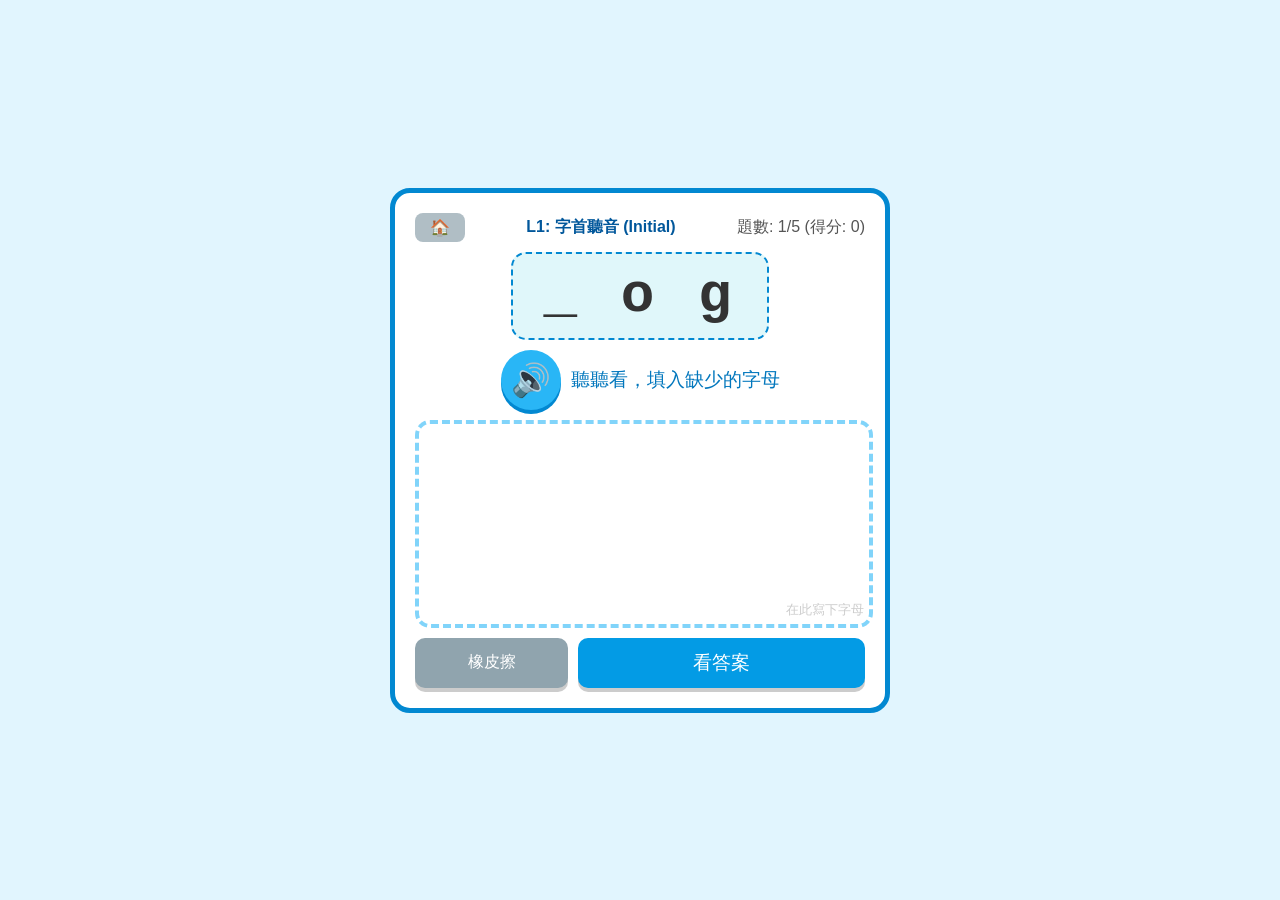
==== english.html @ 97543326 "Update english.html" ====
<!DOCTYPE html>
<html lang="zh-TW">
<head>
    <meta charset="UTF-8">
    <meta name="viewport" content="width=device-width, initial-scale=1.0, maximum-scale=1.0, user-scalable=no">
    <title>英文挑戰 - 填空練習</title>
    <style>
        body { font-family: 'Arial Rounded MT Bold', sans-serif; background-color: #e1f5fe; display: flex; justify-content: center; align-items: center; min-height: 100vh; margin: 0; touch-action: none; }
        .container { width: 90%; max-width: 500px; background: white; padding: 20px; border-radius: 20px; text-align: center; border: 5px solid #0288d1; box-sizing: border-box; }
        .top-bar { display: flex; justify-content: space-between; align-items: center; margin-bottom: 10px; }
        .back-btn { padding: 5px 15px; background: #b0bec5; color: white; text-decoration: none; border-radius: 8px; font-weight: bold; }
        
        /* 題目區塊 */
        #question-box { margin: 10px 0; display: flex; flex-direction: column; align-items: center; gap: 10px; }
        
        /* 填空題顯示樣式 */
        #puzzle-display { 
            font-size: 3.5em; 
            color: #333; 
            letter-spacing: 5px; 
            font-family: 'Courier New', monospace; /* 等寬字體讓底線比較清楚 */
            font-weight: bold;
            background: #e0f7fa;
            padding: 10px 30px;
            border-radius: 15px;
            border: 2px dashed #0288d1;
        }

        .missing-char { color: #f44336; text-decoration: underline; }

        #hint-text { color: #0277bd; font-size: 1.2em; }
        
        /* 畫布 */
        #canvas-wrapper { position: relative; width: 100%; height: 200px; border: 4px dashed #81d4fa; border-radius: 15px; margin-bottom: 10px; background: #fff; cursor: crosshair; }
        canvas { width: 100%; height: 100%; touch-action: none; border-radius: 10px; }
        
        /* 答案區 */
        #answer-reveal { display: none; margin: 10px 0; padding: 15px; background: #fff9c4; border-radius: 10px; border: 2px solid #fbc02d; }
        .correct-ans { font-size: 2.5em; color: #2e7d32; font-weight: bold; margin-top: 5px; display: block; }

        /* 按鈕 */
        .btn-group { display: flex; gap: 10px; justify-content: center; margin-top: 10px; }
        .btn { padding: 12px 10px; font-size: 1.2em; border: none; border-radius: 10px; color: white; cursor: pointer; flex: 1; box-shadow: 0 4px 0 rgba(0,0,0,0.2); }
        .btn:active { transform: translateY(3px); box-shadow: none; }
        
        .btn-audio { background: #29b6f6; border-radius: 50%; width: 60px; height: 60px; flex: none; display: flex; align-items: center; justify-content: center; font-size: 2em; box-shadow: 0 4px 0 #0288d1; cursor: pointer; }
        .btn-audio:active { transform: scale(0.95); box-shadow: 0 2px 0 #0288d1; }

        .btn-show { background: #039be5; }
        .btn-yes { background: #4caf50; display: none; }
        .btn-no { background: #f44336; display: none; }
        .btn-clear { background: #90a4ae; flex: 0.5; font-size: 1em; }
    </style>
</head>
<body>
    <div class="container">
        <div class="top-bar">
            <a href="index.html" class="back-btn">🏠</a>
            <div id="level-title" style="color:#01579b; font-weight:bold;">Level 1</div>
            <div id="score-board" style="color:#555;">0/5</div>
        </div>

        <div id="question-box">
            <div id="puzzle-display">_at</div>
            <div style="display:flex; align-items:center; gap:10px;">
                <div class="btn-audio" onclick="playAudio()">🔊</div>
                <span id="hint-text">聽聽看，填入缺少的字母</span>
            </div>
        </div>

        <div id="canvas-wrapper">
            <canvas id="writeCanvas"></canvas>
            <div style="position: absolute; bottom: 5px; right: 5px; color: #ccc; font-size: 0.8em;">在此寫下字母</div>
        </div>

        <div id="answer-reveal">
            完整單字是：
            <span class="correct-ans" id="correct-text"></span>
            <div>你寫對了嗎？</div>
        </div>

        <div class="btn-group">
            <button class="btn btn-clear" onclick="clearCanvas()">橡皮擦</button>
            <button id="btn-show" class="btn btn-show" onclick="showAnswer()">看答案</button>
            <button id="btn-yes" class="btn btn-yes" onclick="judge(true)">⭕ 答對</button>
            <button id="btn-no" class="btn btn-no" onclick="judge(false)">❌ 答錯</button>
        </div>
    </div>

    <script>
        // 適合 5 歲的單字庫 (CVC words 為主)
        const DATA = {
            1: ['cat', 'dog', 'pig', 'bus', 'map', 'sun', 'box', 'hat', 'net', 'six'], // L1: 簡單名詞
            2: ['red', 'big', 'hot', 'run', 'sad', 'wet', 'fox', 'pen', 'mom', 'dad'], // L2: 形容詞/動詞/人物
            3: ['cake', 'bike', 'kite', 'rose', 'cute', 'duck', 'fish', 'ship', 'king', 'book'] // L3: Magic E & 混合音
        };
        const TITLES = { 
            1: "L1: 字首聽音 (Initial)", 
            2: "L2: 母音聽辨 (Vowel)", 
            3: "L3: 進階挑戰 (Challenge)" 
        };

        let currentLevel = 1, score = 0, round = 0, currentWord = "";
        let missingIndex = 0; // 紀錄挖空的是第幾個字
        
        const canvas = document.getElementById('writeCanvas');
        const ctx = canvas.getContext('2d');
        let isDrawing = false;

        function init() {
            resizeCanvas();
            window.addEventListener('resize', resizeCanvas);
            setupCanvas();
            startLevel();
        }

        function resizeCanvas() {
            canvas.width = canvas.parentElement.clientWidth;
            canvas.height = canvas.parentElement.clientHeight;
            ctx.lineWidth = 5; ctx.lineCap = 'round'; ctx.lineJoin = 'round'; ctx.strokeStyle = '#333';
        }

        function startLevel() {
            score = 0; round = 0;
            document.getElementById('level-title').innerText = TITLES[currentLevel];
            nextQuestion();
        }

        function generatePuzzle(word) {
            // 根據 Level 決定挖空邏輯
            let displayChars = word.split('');
            
            if (currentLevel === 1) {
                // Level 1: 挖掉第一個字 (字首) _at
                missingIndex = 0;
            } else if (currentLevel === 2) {
                // Level 2: 挖掉中間的母音 (通常是第2個字) c_t
                missingIndex = 1; 
            } else {
                // Level 3: 隨機挖一個，或者是字尾
                missingIndex = Math.floor(Math.random() * word.length);
            }
            
            displayChars[missingIndex] = '_';
            return displayChars.join(' '); // 加空格讓字母分開一點: c _ t
        }

        function nextQuestion() {
            if (round >= 5) {
                if (score >= 4) {
                    if (currentLevel < 3) {
                        alert(`🎉 答對 ${score} 題！太棒了！晉級下一關！`); currentLevel++; startLevel();
                    } else {
                        alert("🏆 恭喜！你完成了所有填空挑戰！"); location.href = 'index.html';
                    }
                } else {
                    alert("加油！再試一次！"); startLevel();
                }
                return;
            }
            round++;
            document.getElementById('score-board').innerText = `題數: ${round}/5 (得分: ${score})`;
            
            // 隨機選字
            const wordList = DATA[currentLevel];
            currentWord = wordList[Math.floor(Math.random() * wordList.length)];
            
            // 產生挖空題目
            const puzzleText = generatePuzzle(currentWord);
            document.getElementById('puzzle-display').innerText = puzzleText;

            // 重置介面
            clearCanvas();
            document.getElementById('answer-reveal').style.display = 'none';
            document.getElementById('btn-show').style.display = 'block';
            document.getElementById('btn-yes').style.display = 'none';
            document.getElementById('btn-no').style.display = 'none';
            document.querySelector('.btn-clear').style.display = 'block';
            
            // 自動播放
            setTimeout(playAudio, 500);
        }

        function playAudio() {
            const u = new SpeechSynthesisUtterance(currentWord);
            u.lang = 'en-US';
            u.rate = 0.8; 
            window.speechSynthesis.speak(u);
        }

        function showAnswer() {
            // 顯示正確答案，並把缺少的字標紅
            let html = "";
            const chars = currentWord.split('');
            chars.forEach((char, index) => {
                if (index === missingIndex) {
                    html += `<span style="color:#f44336; text-decoration:underline;">${char}</span>`;
                } else {
                    html += char;
                }
            });

            document.getElementById('correct-text').innerHTML = html;
            document.getElementById('answer-reveal').style.display = 'block';
            playAudio();
            
            document.getElementById('btn-show').style.display = 'none';
            document.querySelector('.btn-clear').style.display = 'none';
            document.getElementById('btn-yes').style.display = 'block';
            document.getElementById('btn-no').style.display = 'block';
        }

        function judge(isCorrect) {
            if(isCorrect) score++;
            nextQuestion();
        }

        function setupCanvas() {
            const start = (e) => { e.preventDefault(); isDrawing = true; ctx.beginPath(); const {x,y} = pos(e); ctx.moveTo(x,y); };
            const move = (e) => { if(!isDrawing) return; e.preventDefault(); const {x,y} = pos(e); ctx.lineTo(x,y); ctx.stroke(); };
            const end = () => isDrawing = false;
            canvas.addEventListener('mousedown', start); canvas.addEventListener('mousemove', move);
            canvas.addEventListener('mouseup', end); canvas.addEventListener('touchstart', start, {passive:false});
            canvas.addEventListener('touchmove', move, {passive:false}); canvas.addEventListener('touchend', end);
        }
        function pos(e) {
            const r = canvas.getBoundingClientRect();
            const cx = e.touches ? e.touches[0].clientX : e.clientX;
            const cy = e.touches ? e.touches[0].clientY : e.clientY;
            return { x: cx - r.left, y: cy - r.top };
        }
        function clearCanvas() { ctx.clearRect(0, 0, canvas.width, canvas.height); }

        init();
    </script>
</body>
</html>
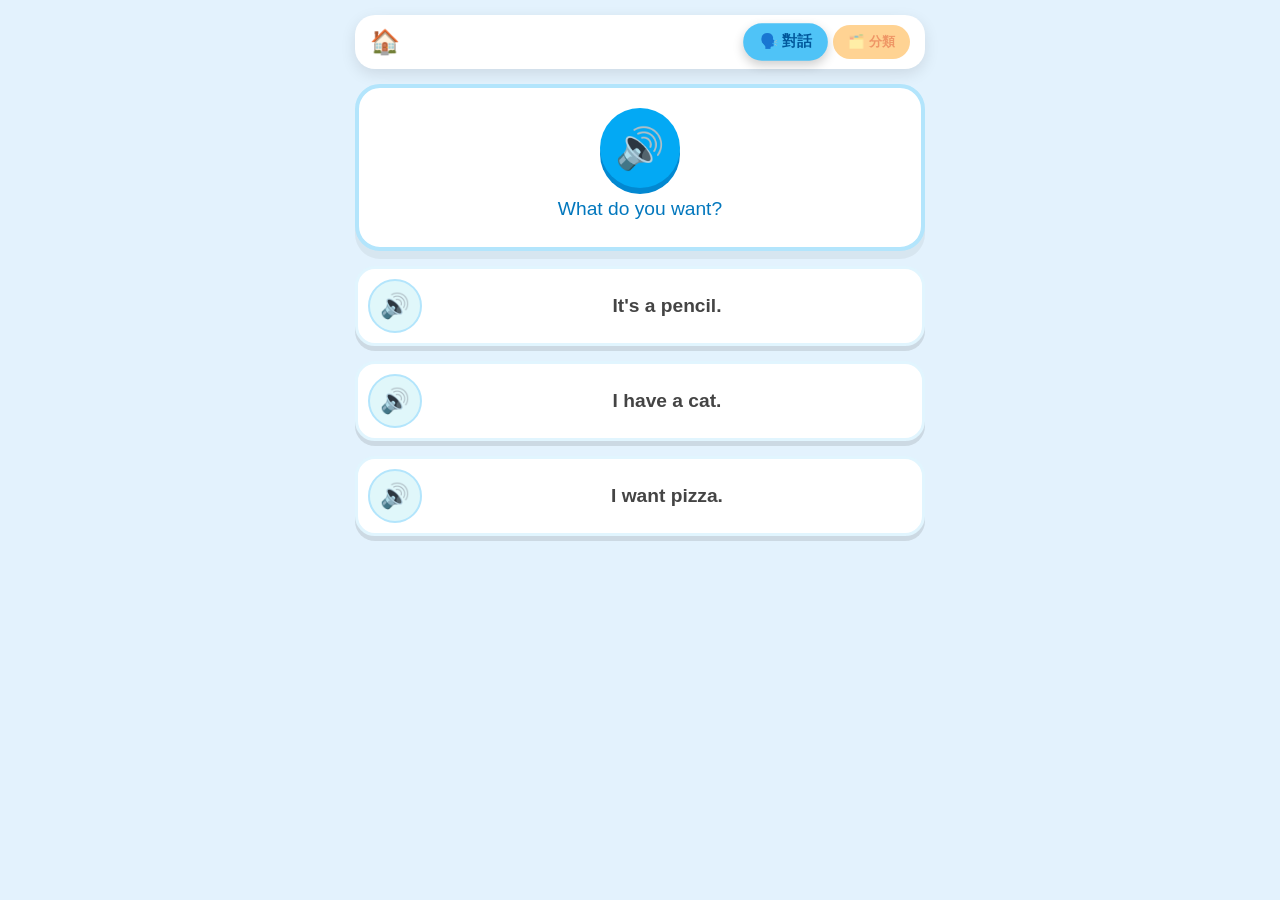
==== commit 3f4ee1ae: "Update english.html" ====
--- a/english.html
+++ b/english.html
@@ -3,233 +3,188 @@
 <head>
     <meta charset="UTF-8">
     <meta name="viewport" content="width=device-width, initial-scale=1.0, maximum-scale=1.0, user-scalable=no">
-    <title>英文挑戰 - 填空練習</title>
+    <title>英文聽力互動</title>
+    <script src="data.js"></script>
     <style>
-        body { font-family: 'Arial Rounded MT Bold', sans-serif; background-color: #e1f5fe; display: flex; justify-content: center; align-items: center; min-height: 100vh; margin: 0; touch-action: none; }
-        .container { width: 90%; max-width: 500px; background: white; padding: 20px; border-radius: 20px; text-align: center; border: 5px solid #0288d1; box-sizing: border-box; }
-        .top-bar { display: flex; justify-content: space-between; align-items: center; margin-bottom: 10px; }
-        .back-btn { padding: 5px 15px; background: #b0bec5; color: white; text-decoration: none; border-radius: 8px; font-weight: bold; }
-        
-        /* 題目區塊 */
-        #question-box { margin: 10px 0; display: flex; flex-direction: column; align-items: center; gap: 10px; }
-        
-        /* 填空題顯示樣式 */
-        #puzzle-display { 
-            font-size: 3.5em; 
-            color: #333; 
-            letter-spacing: 5px; 
-            font-family: 'Courier New', monospace; /* 等寬字體讓底線比較清楚 */
-            font-weight: bold;
-            background: #e0f7fa;
-            padding: 10px 30px;
-            border-radius: 15px;
-            border: 2px dashed #0288d1;
-        }
-
-        .missing-char { color: #f44336; text-decoration: underline; }
-
-        #hint-text { color: #0277bd; font-size: 1.2em; }
-        
-        /* 畫布 */
-        #canvas-wrapper { position: relative; width: 100%; height: 200px; border: 4px dashed #81d4fa; border-radius: 15px; margin-bottom: 10px; background: #fff; cursor: crosshair; }
-        canvas { width: 100%; height: 100%; touch-action: none; border-radius: 10px; }
-        
-        /* 答案區 */
-        #answer-reveal { display: none; margin: 10px 0; padding: 15px; background: #fff9c4; border-radius: 10px; border: 2px solid #fbc02d; }
-        .correct-ans { font-size: 2.5em; color: #2e7d32; font-weight: bold; margin-top: 5px; display: block; }
-
-        /* 按鈕 */
-        .btn-group { display: flex; gap: 10px; justify-content: center; margin-top: 10px; }
-        .btn { padding: 12px 10px; font-size: 1.2em; border: none; border-radius: 10px; color: white; cursor: pointer; flex: 1; box-shadow: 0 4px 0 rgba(0,0,0,0.2); }
-        .btn:active { transform: translateY(3px); box-shadow: none; }
-        
-        .btn-audio { background: #29b6f6; border-radius: 50%; width: 60px; height: 60px; flex: none; display: flex; align-items: center; justify-content: center; font-size: 2em; box-shadow: 0 4px 0 #0288d1; cursor: pointer; }
-        .btn-audio:active { transform: scale(0.95); box-shadow: 0 2px 0 #0288d1; }
-
-        .btn-show { background: #039be5; }
-        .btn-yes { background: #4caf50; display: none; }
-        .btn-no { background: #f44336; display: none; }
-        .btn-clear { background: #90a4ae; flex: 0.5; font-size: 1em; }
+        /* --- 樣式表 (保持不變) --- */
+        body { font-family: 'Arial Rounded MT Bold', sans-serif; background-color: #e3f2fd; margin: 0; display: flex; flex-direction: column; align-items: center; min-height: 100vh; touch-action: manipulation; }
+        .container { width: 95%; max-width: 600px; padding: 15px; box-sizing: border-box; display: flex; flex-direction: column; gap: 15px; }
+        .top-bar { display: flex; justify-content: space-between; align-items: center; width: 100%; background: white; padding: 10px 15px; border-radius: 20px; box-shadow: 0 5px 15px rgba(0,0,0,0.1); box-sizing: border-box; }
+        .back-btn { text-decoration: none; font-size: 1.5rem; }
+        .mode-switch { display: flex; gap: 10px; }
+        .mode-btn { padding: 8px 15px; border: none; border-radius: 20px; font-weight: bold; cursor: pointer; opacity: 0.6; transition: 0.3s; }
+        .mode-btn.active { opacity: 1; transform: scale(1.1); box-shadow: 0 4px 10px rgba(0,0,0,0.2); }
+        .mode-qa { background: #4fc3f7; color: #01579b; }
+        .mode-sort { background: #ffb74d; color: #e65100; }
+        #question-area { background: #fff; border-radius: 25px; padding: 20px; text-align: center; box-shadow: 0 8px 0 rgba(0,0,0,0.05); border: 4px solid #b3e5fc; display: flex; flex-direction: column; align-items: center; gap: 10px; }
+        .main-speaker { width: 80px; height: 80px; background: #03a9f4; border-radius: 50%; display: flex; align-items: center; justify-content: center; font-size: 2.5rem; color: white; cursor: pointer; box-shadow: 0 6px 0 #0288d1; transition: transform 0.1s; }
+        .main-speaker:active { transform: scale(0.95); box-shadow: 0 2px 0 #0288d1; }
+        .question-text { font-size: 1.2rem; color: #0277bd; min-height: 1.5em; }
+        #options-grid { display: grid; grid-template-columns: 1fr; gap: 15px; width: 100%; }
+        #options-grid.grid-mode { grid-template-columns: 1fr 1fr; }
+        .card { background: white; border-radius: 20px; padding: 10px; display: flex; align-items: center; justify-content: space-between; box-shadow: 0 5px 0 rgba(0,0,0,0.1); border: 3px solid #e1f5fe; transition: transform 0.1s; cursor: pointer; position: relative; }
+        .card:active { transform: translateY(3px); box-shadow: 0 2px 0 rgba(0,0,0,0.1); }
+        .card-speaker { width: 50px; height: 50px; background: #e0f7fa; border-radius: 50%; display: flex; align-items: center; justify-content: center; font-size: 1.5rem; color: #0288d1; flex-shrink: 0; border: 2px solid #b3e5fc; z-index: 2; }
+        .card-content { flex-grow: 1; text-align: center; font-size: 1.2rem; font-weight: bold; color: #444; padding: 0 10px; user-select: none; }
+        .correct { background-color: #c8e6c9 !important; border-color: #4caf50 !important; }
+        .wrong { background-color: #ffcdd2 !important; border-color: #ef5350 !important; animation: shake 0.4s; }
+        @keyframes shake { 0%{transform:translateX(0)} 25%{transform:translateX(-5px)} 50%{transform:translateX(5px)} 75%{transform:translateX(-5px)} 100%{transform:translateX(0)} }
+        #feedback-msg { position: fixed; bottom: 20px; left: 50%; transform: translateX(-50%); background: rgba(0,0,0,0.8); color: white; padding: 10px 20px; border-radius: 30px; font-size: 1.2rem; display: none; z-index: 100; }
     </style>
 </head>
 <body>
+
     <div class="container">
         <div class="top-bar">
             <a href="index.html" class="back-btn">🏠</a>
-            <div id="level-title" style="color:#01579b; font-weight:bold;">Level 1</div>
-            <div id="score-board" style="color:#555;">0/5</div>
-        </div>
-
-        <div id="question-box">
-            <div id="puzzle-display">_at</div>
-            <div style="display:flex; align-items:center; gap:10px;">
-                <div class="btn-audio" onclick="playAudio()">🔊</div>
-                <span id="hint-text">聽聽看，填入缺少的字母</span>
+            <div class="mode-switch">
+                <button class="mode-btn mode-qa active" onclick="switchMode('QA')">🗣️ 對話</button>
+                <button class="mode-btn mode-sort" onclick="switchMode('SORT')">🗂️ 分類</button>
             </div>
         </div>
 
-        <div id="canvas-wrapper">
-            <canvas id="writeCanvas"></canvas>
-            <div style="position: absolute; bottom: 5px; right: 5px; color: #ccc; font-size: 0.8em;">在此寫下字母</div>
+        <div id="question-area">
+            <div class="main-speaker" onclick="playQuestion()">🔊</div>
+            <div class="question-text" id="q-text">點擊喇叭聽題目</div>
         </div>
 
-        <div id="answer-reveal">
-            完整單字是：
-            <span class="correct-ans" id="correct-text"></span>
-            <div>你寫對了嗎？</div>
-        </div>
-
-        <div class="btn-group">
-            <button class="btn btn-clear" onclick="clearCanvas()">橡皮擦</button>
-            <button id="btn-show" class="btn btn-show" onclick="showAnswer()">看答案</button>
-            <button id="btn-yes" class="btn btn-yes" onclick="judge(true)">⭕ 答對</button>
-            <button id="btn-no" class="btn btn-no" onclick="judge(false)">❌ 答錯</button>
-        </div>
+        <div id="options-grid"></div>
     </div>
+    <div id="feedback-msg">太棒了！</div>
 
     <script>
-        // 適合 5 歲的單字庫 (CVC words 為主)
-        const DATA = {
-            1: ['cat', 'dog', 'pig', 'bus', 'map', 'sun', 'box', 'hat', 'net', 'six'], // L1: 簡單名詞
-            2: ['red', 'big', 'hot', 'run', 'sad', 'wet', 'fox', 'pen', 'mom', 'dad'], // L2: 形容詞/動詞/人物
-            3: ['cake', 'bike', 'kite', 'rose', 'cute', 'duck', 'fish', 'ship', 'king', 'book'] // L3: Magic E & 混合音
-        };
-        const TITLES = { 
-            1: "L1: 字首聽音 (Initial)", 
-            2: "L2: 母音聽辨 (Vowel)", 
-            3: "L3: 進階挑戰 (Challenge)" 
-        };
+        // 從 GAME_DATA (data.js) 讀取資料
+        const QA_DATA = GAME_DATA.ENGLISH.QA_LIST;
+        const SORT_DATA = GAME_DATA.ENGLISH.SORT_LIST;
 
-        let currentLevel = 1, score = 0, round = 0, currentWord = "";
-        let missingIndex = 0; // 紀錄挖空的是第幾個字
-        
-        const canvas = document.getElementById('writeCanvas');
-        const ctx = canvas.getContext('2d');
-        let isDrawing = false;
+        let currentMode = 'QA';
+        let currentItem = null;
 
         function init() {
-            resizeCanvas();
-            window.addEventListener('resize', resizeCanvas);
-            setupCanvas();
-            startLevel();
+            // 檢查是否成功讀取 data.js
+            if(typeof GAME_DATA === 'undefined') {
+                alert("錯誤：找不到 data.js，請確認檔案是否在同一資料夾。");
+                return;
+            }
+            switchMode('QA');
         }
 
-        function resizeCanvas() {
-            canvas.width = canvas.parentElement.clientWidth;
-            canvas.height = canvas.parentElement.clientHeight;
-            ctx.lineWidth = 5; ctx.lineCap = 'round'; ctx.lineJoin = 'round'; ctx.strokeStyle = '#333';
+        function switchMode(mode) {
+            currentMode = mode;
+            document.querySelectorAll('.mode-btn').forEach(b => b.classList.remove('active'));
+            if(mode === 'QA') {
+                document.querySelector('.mode-qa').classList.add('active');
+                document.getElementById('options-grid').classList.remove('grid-mode');
+            } else {
+                document.querySelector('.mode-sort').classList.add('active');
+                document.getElementById('options-grid').classList.add('grid-mode');
+            }
+            loadLevel();
         }
 
-        function startLevel() {
-            score = 0; round = 0;
-            document.getElementById('level-title').innerText = TITLES[currentLevel];
-            nextQuestion();
+        function loadLevel() {
+            const grid = document.getElementById('options-grid');
+            grid.innerHTML = ''; 
+            
+            if (currentMode === 'QA') {
+                currentItem = QA_DATA[Math.floor(Math.random() * QA_DATA.length)];
+                document.getElementById('q-text').innerText = currentItem.q;
+                
+                let options = [currentItem.a, ...currentItem.wrong];
+                options.sort(() => Math.random() - 0.5);
+
+                options.forEach(opt => {
+                    createCard(opt, (card) => {
+                        if (opt === currentItem.a) {
+                            card.classList.add('correct');
+                            showFeedback("Correct! 答對了！");
+                            playAudio("Correct! " + opt);
+                            setTimeout(loadLevel, 2000);
+                        } else {
+                            card.classList.add('wrong');
+                            playAudio("Try again");
+                            setTimeout(() => card.classList.remove('wrong'), 500);
+                        }
+                    });
+                });
+                setTimeout(() => playAudio(currentItem.q), 500);
+
+            } else {
+                currentItem = SORT_DATA[Math.floor(Math.random() * SORT_DATA.length)];
+                document.getElementById('q-text').innerText = "找出屬於 " + currentItem.theme;
+                
+                let allWords = [...currentItem.targets, ...currentItem.decoys];
+                allWords.sort(() => Math.random() - 0.5);
+                currentItem.remaining = currentItem.targets.length;
+
+                setTimeout(() => playAudio("Find words for " + currentItem.theme.split(':')[0]), 500);
+
+                allWords.forEach(word => {
+                    createCard(word, (card) => {
+                        if(card.classList.contains('correct')) return;
+
+                        if (currentItem.targets.includes(word)) {
+                            card.classList.add('correct');
+                            playAudio(word);
+                            currentItem.remaining--;
+                            if(currentItem.remaining === 0) {
+                                showFeedback("Good Job! 全找到了！");
+                                setTimeout(loadLevel, 2000);
+                            }
+                        } else {
+                            card.classList.add('wrong');
+                            playAudio("Oh no");
+                            setTimeout(() => card.classList.remove('wrong'), 500);
+                        }
+                    });
+                });
+            }
         }
 
-        function generatePuzzle(word) {
-            // 根據 Level 決定挖空邏輯
-            let displayChars = word.split('');
+        function createCard(text, onClick) {
+            const grid = document.getElementById('options-grid');
+            const card = document.createElement('div');
+            card.className = 'card';
             
-            if (currentLevel === 1) {
-                // Level 1: 挖掉第一個字 (字首) _at
-                missingIndex = 0;
-            } else if (currentLevel === 2) {
-                // Level 2: 挖掉中間的母音 (通常是第2個字) c_t
-                missingIndex = 1; 
-            } else {
-                // Level 3: 隨機挖一個，或者是字尾
-                missingIndex = Math.floor(Math.random() * word.length);
-            }
-            
-            displayChars[missingIndex] = '_';
-            return displayChars.join(' '); // 加空格讓字母分開一點: c _ t
+            const speaker = document.createElement('div');
+            speaker.className = 'card-speaker';
+            speaker.innerText = '🔊';
+            speaker.onclick = (e) => {
+                e.stopPropagation();
+                playAudio(text);
+                speaker.style.transform = "scale(1.2)";
+                setTimeout(() => speaker.style.transform = "scale(1)", 200);
+            };
+
+            const content = document.createElement('div');
+            content.className = 'card-content';
+            content.innerText = text;
+
+            card.appendChild(speaker);
+            card.appendChild(content);
+            card.onclick = () => onClick(card);
+            grid.appendChild(card);
         }
 
-        function nextQuestion() {
-            if (round >= 5) {
-                if (score >= 4) {
-                    if (currentLevel < 3) {
-                        alert(`🎉 答對 ${score} 題！太棒了！晉級下一關！`); currentLevel++; startLevel();
-                    } else {
-                        alert("🏆 恭喜！你完成了所有填空挑戰！"); location.href = 'index.html';
-                    }
-                } else {
-                    alert("加油！再試一次！"); startLevel();
-                }
-                return;
-            }
-            round++;
-            document.getElementById('score-board').innerText = `題數: ${round}/5 (得分: ${score})`;
-            
-            // 隨機選字
-            const wordList = DATA[currentLevel];
-            currentWord = wordList[Math.floor(Math.random() * wordList.length)];
-            
-            // 產生挖空題目
-            const puzzleText = generatePuzzle(currentWord);
-            document.getElementById('puzzle-display').innerText = puzzleText;
-
-            // 重置介面
-            clearCanvas();
-            document.getElementById('answer-reveal').style.display = 'none';
-            document.getElementById('btn-show').style.display = 'block';
-            document.getElementById('btn-yes').style.display = 'none';
-            document.getElementById('btn-no').style.display = 'none';
-            document.querySelector('.btn-clear').style.display = 'block';
-            
-            // 自動播放
-            setTimeout(playAudio, 500);
+        function playQuestion() {
+            if(currentMode === 'QA') playAudio(currentItem.q);
+            else playAudio("Find words for " + currentItem.theme.split(':')[0]);
         }
 
-        function playAudio() {
-            const u = new SpeechSynthesisUtterance(currentWord);
+        function playAudio(text) {
+            window.speechSynthesis.cancel();
+            const u = new SpeechSynthesisUtterance(text);
             u.lang = 'en-US';
-            u.rate = 0.8; 
+            u.rate = 0.9;
             window.speechSynthesis.speak(u);
         }
 
-        function showAnswer() {
-            // 顯示正確答案，並把缺少的字標紅
-            let html = "";
-            const chars = currentWord.split('');
-            chars.forEach((char, index) => {
-                if (index === missingIndex) {
-                    html += `<span style="color:#f44336; text-decoration:underline;">${char}</span>`;
-                } else {
-                    html += char;
-                }
-            });
-
-            document.getElementById('correct-text').innerHTML = html;
-            document.getElementById('answer-reveal').style.display = 'block';
-            playAudio();
-            
-            document.getElementById('btn-show').style.display = 'none';
-            document.querySelector('.btn-clear').style.display = 'none';
-            document.getElementById('btn-yes').style.display = 'block';
-            document.getElementById('btn-no').style.display = 'block';
+        function showFeedback(msg) {
+            const el = document.getElementById('feedback-msg');
+            el.innerText = msg;
+            el.style.display = 'block';
+            setTimeout(() => el.style.display = 'none', 2000);
         }
-
-        function judge(isCorrect) {
-            if(isCorrect) score++;
-            nextQuestion();
-        }
-
-        function setupCanvas() {
-            const start = (e) => { e.preventDefault(); isDrawing = true; ctx.beginPath(); const {x,y} = pos(e); ctx.moveTo(x,y); };
-            const move = (e) => { if(!isDrawing) return; e.preventDefault(); const {x,y} = pos(e); ctx.lineTo(x,y); ctx.stroke(); };
-            const end = () => isDrawing = false;
-            canvas.addEventListener('mousedown', start); canvas.addEventListener('mousemove', move);
-            canvas.addEventListener('mouseup', end); canvas.addEventListener('touchstart', start, {passive:false});
-            canvas.addEventListener('touchmove', move, {passive:false}); canvas.addEventListener('touchend', end);
-        }
-        function pos(e) {
-            const r = canvas.getBoundingClientRect();
-            const cx = e.touches ? e.touches[0].clientX : e.clientX;
-            const cy = e.touches ? e.touches[0].clientY : e.clientY;
-            return { x: cx - r.left, y: cy - r.top };
-        }
-        function clearCanvas() { ctx.clearRect(0, 0, canvas.width, canvas.height); }
 
         init();
     </script>
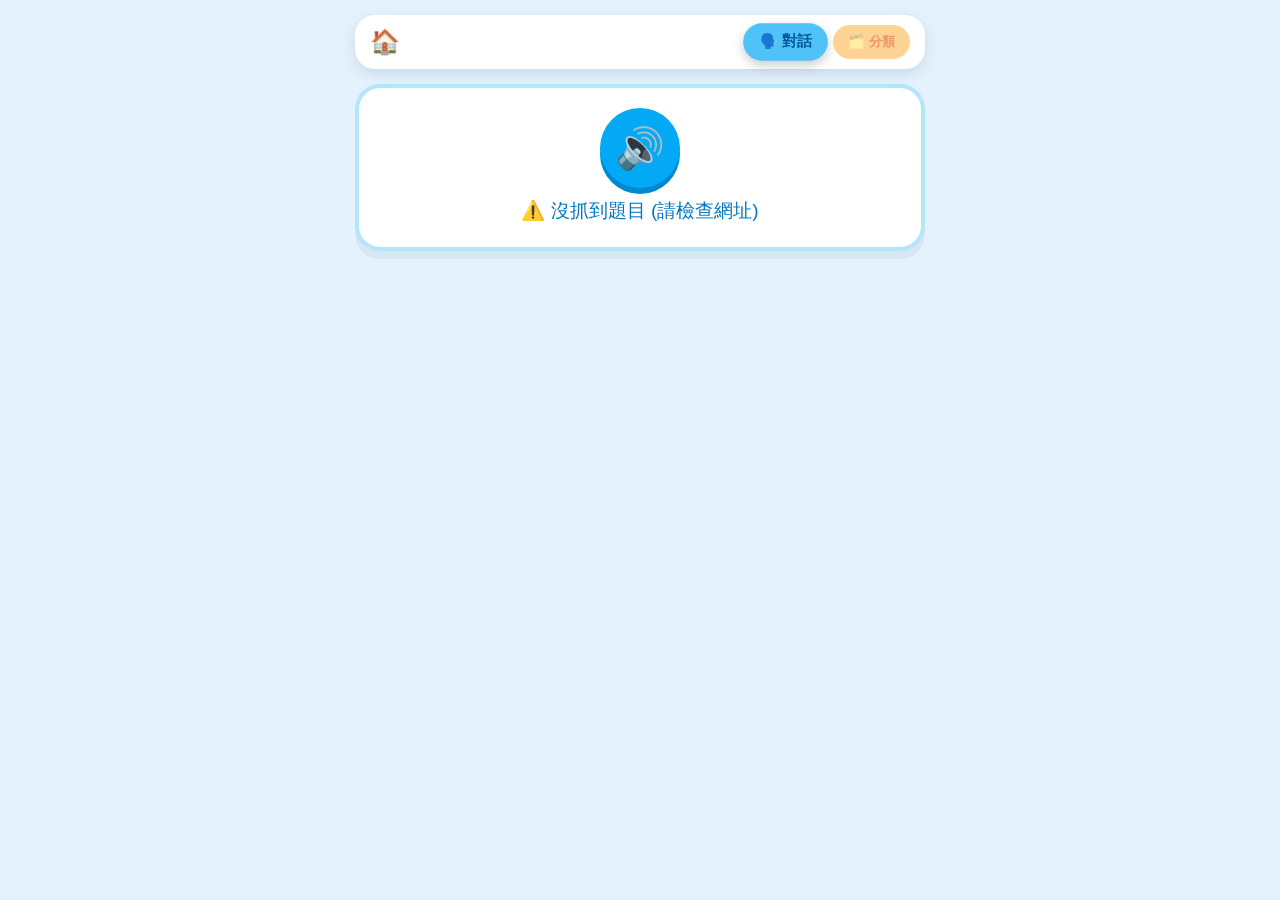
==== commit 2388bda2: "Update english.html" ====
--- a/english.html
+++ b/english.html
@@ -6,7 +6,7 @@
     <title>英文聽力互動</title>
     <script src="data.js"></script>
     <style>
-        /* --- 樣式表 (保持不變) --- */
+        /* (樣式保持不變) */
         body { font-family: 'Arial Rounded MT Bold', sans-serif; background-color: #e3f2fd; margin: 0; display: flex; flex-direction: column; align-items: center; min-height: 100vh; touch-action: manipulation; }
         .container { width: 95%; max-width: 600px; padding: 15px; box-sizing: border-box; display: flex; flex-direction: column; gap: 15px; }
         .top-bar { display: flex; justify-content: space-between; align-items: center; width: 100%; background: white; padding: 10px 15px; border-radius: 20px; box-shadow: 0 5px 15px rgba(0,0,0,0.1); box-sizing: border-box; }
@@ -45,7 +45,7 @@
 
         <div id="question-area">
             <div class="main-speaker" onclick="playQuestion()">🔊</div>
-            <div class="question-text" id="q-text">點擊喇叭聽題目</div>
+            <div class="question-text" id="q-text">準備中...</div>
         </div>
 
         <div id="options-grid"></div>
@@ -53,31 +53,48 @@
     <div id="feedback-msg">太棒了！</div>
 
     <script>
-        // 從 GAME_DATA (data.js) 讀取資料
-        const QA_DATA = GAME_DATA.ENGLISH.QA_LIST;
-        const SORT_DATA = GAME_DATA.ENGLISH.SORT_LIST;
-
         let currentMode = 'QA';
         let currentItem = null;
 
-        function init() {
-            // 檢查是否成功讀取 data.js
-            if(typeof GAME_DATA === 'undefined') {
-                alert("錯誤：找不到 data.js，請確認檔案是否在同一資料夾。");
+        // 🔴 關鍵修改：改成 async function，才能使用 await
+        async function init() {
+            // 1. 顯示載入中
+            document.getElementById('q-text').innerText = "正在下載題庫...";
+            
+            // 2. 等待 data.js 去 Google 抓資料
+            if (GAME_DATA && GAME_DATA.loadFromCloud) {
+                await GAME_DATA.loadFromCloud();
+            }
+
+            // 3. 資料抓完了，檢查有沒有抓到
+            if (GAME_DATA.ENGLISH.QA_LIST.length === 0) {
+                document.getElementById('q-text').innerText = "⚠️ 沒抓到題目 (請檢查網址)";
                 return;
             }
+
+            // 4. 開始遊戲
             switchMode('QA');
         }
 
         function switchMode(mode) {
             currentMode = mode;
             document.querySelectorAll('.mode-btn').forEach(b => b.classList.remove('active'));
-            if(mode === 'QA') {
+            
+            // 檢查該模式有沒有資料
+            if (mode === 'QA') {
                 document.querySelector('.mode-qa').classList.add('active');
                 document.getElementById('options-grid').classList.remove('grid-mode');
+                if (GAME_DATA.ENGLISH.QA_LIST.length === 0) {
+                    alert("QA 題庫是空的！");
+                    return;
+                }
             } else {
                 document.querySelector('.mode-sort').classList.add('active');
                 document.getElementById('options-grid').classList.add('grid-mode');
+                if (GAME_DATA.ENGLISH.SORT_LIST.length === 0) {
+                    alert("分類題庫是空的！");
+                    return;
+                }
             }
             loadLevel();
         }
@@ -87,7 +104,8 @@
             grid.innerHTML = ''; 
             
             if (currentMode === 'QA') {
-                currentItem = QA_DATA[Math.floor(Math.random() * QA_DATA.length)];
+                const list = GAME_DATA.ENGLISH.QA_LIST;
+                currentItem = list[Math.floor(Math.random() * list.length)];
                 document.getElementById('q-text').innerText = currentItem.q;
                 
                 let options = [currentItem.a, ...currentItem.wrong];
@@ -110,14 +128,19 @@
                 setTimeout(() => playAudio(currentItem.q), 500);
 
             } else {
-                currentItem = SORT_DATA[Math.floor(Math.random() * SORT_DATA.length)];
-                document.getElementById('q-text').innerText = "找出屬於 " + currentItem.theme;
+                const list = GAME_DATA.ENGLISH.SORT_LIST;
+                currentItem = list[Math.floor(Math.random() * list.length)];
+                // 處理主題名稱，只唸前面的英文
+                const themeName = currentItem.theme.includes(':') ? currentItem.theme.split(':')[1] : currentItem.theme;
+                const cleanTheme = themeName.split('(')[0]; // 去掉中文
+
+                document.getElementById('q-text').innerText = "找出: " + currentItem.theme;
                 
                 let allWords = [...currentItem.targets, ...currentItem.decoys];
                 allWords.sort(() => Math.random() - 0.5);
                 currentItem.remaining = currentItem.targets.length;
 
-                setTimeout(() => playAudio("Find words for " + currentItem.theme.split(':')[0]), 500);
+                setTimeout(() => playAudio("Find " + cleanTheme), 500);
 
                 allWords.forEach(word => {
                     createCard(word, (card) => {
@@ -168,7 +191,10 @@
 
         function playQuestion() {
             if(currentMode === 'QA') playAudio(currentItem.q);
-            else playAudio("Find words for " + currentItem.theme.split(':')[0]);
+            else {
+                 const themeName = currentItem.theme.includes(':') ? currentItem.theme.split(':')[1] : currentItem.theme;
+                 playAudio("Find " + themeName.split('(')[0]);
+            }
         }
 
         function playAudio(text) {
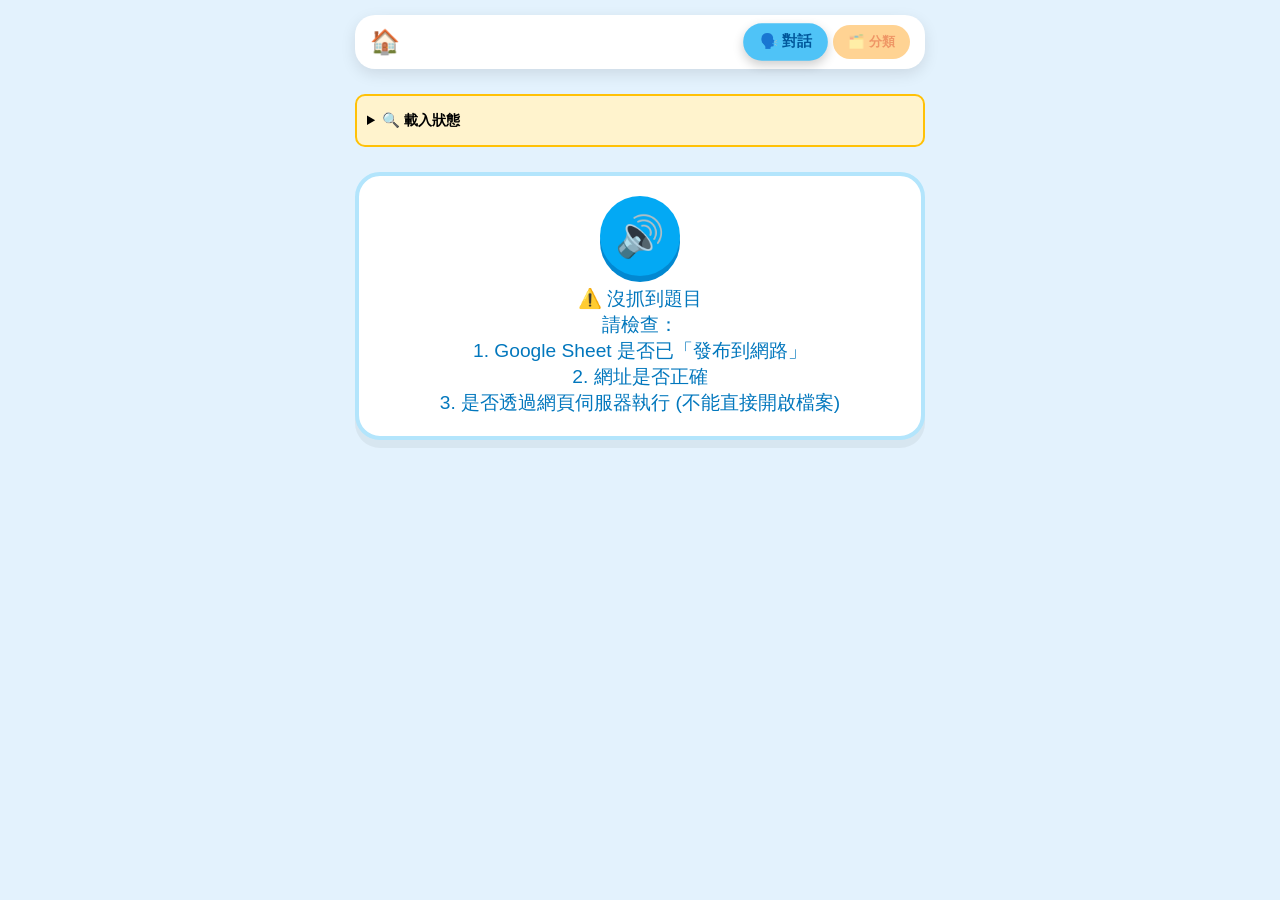
==== commit f1013ce5: "Update english.html" ====
--- a/english.html
+++ b/english.html
@@ -6,7 +6,6 @@
     <title>英文聽力互動</title>
     <script src="data.js"></script>
     <style>
-        /* (樣式保持不變) */
         body { font-family: 'Arial Rounded MT Bold', sans-serif; background-color: #e3f2fd; margin: 0; display: flex; flex-direction: column; align-items: center; min-height: 100vh; touch-action: manipulation; }
         .container { width: 95%; max-width: 600px; padding: 15px; box-sizing: border-box; display: flex; flex-direction: column; gap: 15px; }
         .top-bar { display: flex; justify-content: space-between; align-items: center; width: 100%; background: white; padding: 10px 15px; border-radius: 20px; box-shadow: 0 5px 15px rgba(0,0,0,0.1); box-sizing: border-box; }
@@ -30,6 +29,8 @@
         .wrong { background-color: #ffcdd2 !important; border-color: #ef5350 !important; animation: shake 0.4s; }
         @keyframes shake { 0%{transform:translateX(0)} 25%{transform:translateX(-5px)} 50%{transform:translateX(5px)} 75%{transform:translateX(-5px)} 100%{transform:translateX(0)} }
         #feedback-msg { position: fixed; bottom: 20px; left: 50%; transform: translateX(-50%); background: rgba(0,0,0,0.8); color: white; padding: 10px 20px; border-radius: 30px; font-size: 1.2rem; display: none; z-index: 100; }
+        .debug-panel { background: #fff3cd; border: 2px solid #ffc107; border-radius: 10px; padding: 10px; margin: 10px 0; font-size: 0.9rem; }
+        .debug-panel details { margin: 5px 0; }
     </style>
 </head>
 <body>
@@ -43,6 +44,14 @@
             </div>
         </div>
 
+        <!-- 偵錯面板 -->
+        <div class="debug-panel" id="debug-panel">
+            <details>
+                <summary><strong>🔍 載入狀態</strong></summary>
+                <div id="debug-info" style="margin-top: 10px; font-family: monospace; white-space: pre-wrap;"></div>
+            </details>
+        </div>
+
         <div id="question-area">
             <div class="main-speaker" onclick="playQuestion()">🔊</div>
             <div class="question-text" id="q-text">準備中...</div>
@@ -50,42 +59,77 @@
 
         <div id="options-grid"></div>
     </div>
-    <div id="feedback-msg">太棒了！</div>
+    <div id="feedback-msg">太棒了!</div>
 
     <script>
         let currentMode = 'QA';
         let currentItem = null;
 
-        // 🔴 關鍵修改：改成 async function，才能使用 await
+        // 🔴 偵錯輔助函數
+        function updateDebugInfo(msg) {
+            const el = document.getElementById('debug-info');
+            const timestamp = new Date().toLocaleTimeString();
+            el.textContent += `[${timestamp}] ${msg}\n`;
+            console.log(msg);
+        }
+
+        // 🔴 改成 async function，可以使用 await
         async function init() {
-            // 1. 顯示載入中
+            updateDebugInfo("🚀 開始初始化...");
             document.getElementById('q-text').innerText = "正在下載題庫...";
             
-            // 2. 等待 data.js 去 Google 抓資料
-            if (GAME_DATA && GAME_DATA.loadFromCloud) {
+            try {
+                // 檢查 GAME_DATA 是否存在
+                if (typeof GAME_DATA === 'undefined') {
+                    updateDebugInfo("❌ 錯誤：data.js 沒有正確載入");
+                    document.getElementById('q-text').innerText = "❌ data.js 載入失敗";
+                    return;
+                }
+
+                updateDebugInfo("✅ GAME_DATA 已載入");
+
+                // 檢查是否有 loadFromCloud 函數
+                if (typeof GAME_DATA.loadFromCloud !== 'function') {
+                    updateDebugInfo("❌ 錯誤：loadFromCloud 函數不存在");
+                    document.getElementById('q-text').innerText = "❌ data.js 版本不正確";
+                    return;
+                }
+
+                updateDebugInfo("📡 開始從雲端下載資料...");
+
+                // 等待 data.js 去 Google 抓資料
                 await GAME_DATA.loadFromCloud();
-            }
-
-            // 3. 資料抓完了，檢查有沒有抓到
-            if (GAME_DATA.ENGLISH.QA_LIST.length === 0) {
-                document.getElementById('q-text').innerText = "⚠️ 沒抓到題目 (請檢查網址)";
-                return;
-            }
-
-            // 4. 開始遊戲
-            switchMode('QA');
+
+                updateDebugInfo(`📊 QA 題數: ${GAME_DATA.ENGLISH.QA_LIST.length}`);
+                updateDebugInfo(`📊 Sort 題數: ${GAME_DATA.ENGLISH.SORT_LIST.length}`);
+
+                // 檢查有沒有抓到資料
+                if (GAME_DATA.ENGLISH.QA_LIST.length === 0 && GAME_DATA.ENGLISH.SORT_LIST.length === 0) {
+                    updateDebugInfo("⚠️ 警告：沒有抓到任何題目");
+                    document.getElementById('q-text').innerText = "⚠️ 沒抓到題目\n請檢查：\n1. Google Sheet 是否已「發布到網路」\n2. 網址是否正確\n3. 是否透過網頁伺服器執行 (不能直接開啟檔案)";
+                    return;
+                }
+
+                // 開始遊戲
+                updateDebugInfo("🎮 開始遊戲！");
+                switchMode('QA');
+
+            } catch (error) {
+                updateDebugInfo(`❌ 初始化錯誤: ${error.message}`);
+                document.getElementById('q-text').innerText = `❌ 載入失敗: ${error.message}`;
+            }
         }
 
         function switchMode(mode) {
             currentMode = mode;
             document.querySelectorAll('.mode-btn').forEach(b => b.classList.remove('active'));
             
-            // 檢查該模式有沒有資料
             if (mode === 'QA') {
                 document.querySelector('.mode-qa').classList.add('active');
                 document.getElementById('options-grid').classList.remove('grid-mode');
                 if (GAME_DATA.ENGLISH.QA_LIST.length === 0) {
                     alert("QA 題庫是空的！");
+                    updateDebugInfo("⚠️ QA 題庫為空");
                     return;
                 }
             } else {
@@ -93,6 +137,7 @@
                 document.getElementById('options-grid').classList.add('grid-mode');
                 if (GAME_DATA.ENGLISH.SORT_LIST.length === 0) {
                     alert("分類題庫是空的！");
+                    updateDebugInfo("⚠️ Sort 題庫為空");
                     return;
                 }
             }
@@ -107,6 +152,7 @@
                 const list = GAME_DATA.ENGLISH.QA_LIST;
                 currentItem = list[Math.floor(Math.random() * list.length)];
                 document.getElementById('q-text').innerText = currentItem.q;
+                updateDebugInfo(`🎯 載入 QA 題目: ${currentItem.q}`);
                 
                 let options = [currentItem.a, ...currentItem.wrong];
                 options.sort(() => Math.random() - 0.5);
@@ -115,7 +161,7 @@
                     createCard(opt, (card) => {
                         if (opt === currentItem.a) {
                             card.classList.add('correct');
-                            showFeedback("Correct! 答對了！");
+                            showFeedback("Correct! 答對了!");
                             playAudio("Correct! " + opt);
                             setTimeout(loadLevel, 2000);
                         } else {
@@ -130,11 +176,11 @@
             } else {
                 const list = GAME_DATA.ENGLISH.SORT_LIST;
                 currentItem = list[Math.floor(Math.random() * list.length)];
-                // 處理主題名稱，只唸前面的英文
                 const themeName = currentItem.theme.includes(':') ? currentItem.theme.split(':')[1] : currentItem.theme;
-                const cleanTheme = themeName.split('(')[0]; // 去掉中文
+                const cleanTheme = themeName.split('(')[0];
 
                 document.getElementById('q-text').innerText = "找出: " + currentItem.theme;
+                updateDebugInfo(`🎯 載入 Sort 題目: ${currentItem.theme}`);
                 
                 let allWords = [...currentItem.targets, ...currentItem.decoys];
                 allWords.sort(() => Math.random() - 0.5);
@@ -151,7 +197,7 @@
                             playAudio(word);
                             currentItem.remaining--;
                             if(currentItem.remaining === 0) {
-                                showFeedback("Good Job! 全找到了！");
+                                showFeedback("Good Job! 全找到了!");
                                 setTimeout(loadLevel, 2000);
                             }
                         } else {
@@ -212,6 +258,7 @@
             setTimeout(() => el.style.display = 'none', 2000);
         }
 
+        // 頁面載入時執行
         init();
     </script>
 </body>
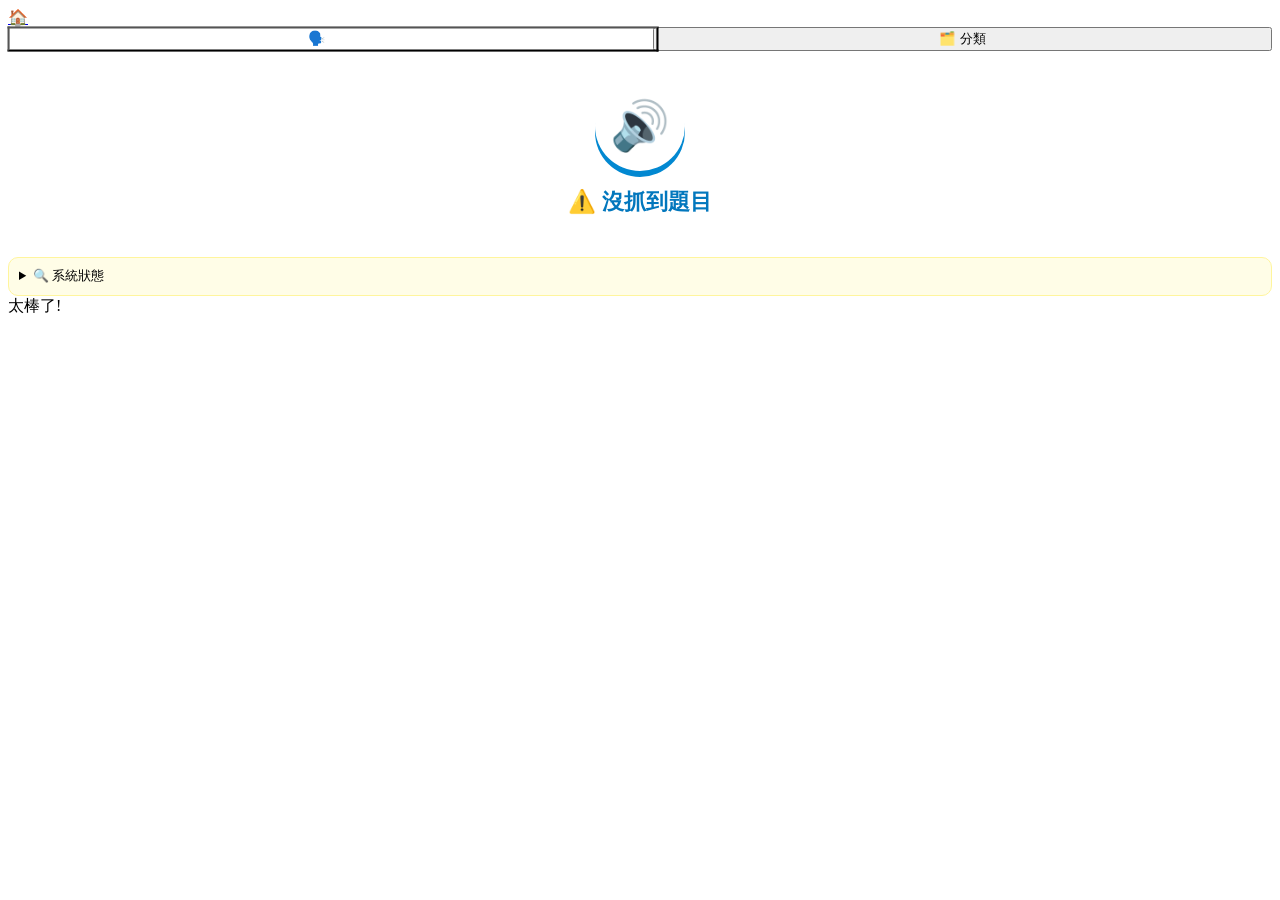
==== commit a20d4ea2: "Update english.html (Refactored and Optimized)" ====
--- a/english.html
+++ b/english.html
@@ -1,55 +1,142 @@
 <!DOCTYPE html>
 <html lang="zh-TW">
+
 <head>
     <meta charset="UTF-8">
     <meta name="viewport" content="width=device-width, initial-scale=1.0, maximum-scale=1.0, user-scalable=no">
     <title>英文聽力互動</title>
+    <link rel="stylesheet" href="styles.css">
+    <script src="core.js"></script>
     <script src="data.js"></script>
     <style>
-        body { font-family: 'Arial Rounded MT Bold', sans-serif; background-color: #e3f2fd; margin: 0; display: flex; flex-direction: column; align-items: center; min-height: 100vh; touch-action: manipulation; }
-        .container { width: 95%; max-width: 600px; padding: 15px; box-sizing: border-box; display: flex; flex-direction: column; gap: 15px; }
-        .top-bar { display: flex; justify-content: space-between; align-items: center; width: 100%; background: white; padding: 10px 15px; border-radius: 20px; box-shadow: 0 5px 15px rgba(0,0,0,0.1); box-sizing: border-box; }
-        .back-btn { text-decoration: none; font-size: 1.5rem; }
-        .mode-switch { display: flex; gap: 10px; }
-        .mode-btn { padding: 8px 15px; border: none; border-radius: 20px; font-weight: bold; cursor: pointer; opacity: 0.6; transition: 0.3s; }
-        .mode-btn.active { opacity: 1; transform: scale(1.1); box-shadow: 0 4px 10px rgba(0,0,0,0.2); }
-        .mode-qa { background: #4fc3f7; color: #01579b; }
-        .mode-sort { background: #ffb74d; color: #e65100; }
-        #question-area { background: #fff; border-radius: 25px; padding: 20px; text-align: center; box-shadow: 0 8px 0 rgba(0,0,0,0.05); border: 4px solid #b3e5fc; display: flex; flex-direction: column; align-items: center; gap: 10px; }
-        .main-speaker { width: 80px; height: 80px; background: #03a9f4; border-radius: 50%; display: flex; align-items: center; justify-content: center; font-size: 2.5rem; color: white; cursor: pointer; box-shadow: 0 6px 0 #0288d1; transition: transform 0.1s; }
-        .main-speaker:active { transform: scale(0.95); box-shadow: 0 2px 0 #0288d1; }
-        .question-text { font-size: 1.2rem; color: #0277bd; min-height: 1.5em; }
-        #options-grid { display: grid; grid-template-columns: 1fr; gap: 15px; width: 100%; }
-        #options-grid.grid-mode { grid-template-columns: 1fr 1fr; }
-        .card { background: white; border-radius: 20px; padding: 10px; display: flex; align-items: center; justify-content: space-between; box-shadow: 0 5px 0 rgba(0,0,0,0.1); border: 3px solid #e1f5fe; transition: transform 0.1s; cursor: pointer; position: relative; }
-        .card:active { transform: translateY(3px); box-shadow: 0 2px 0 rgba(0,0,0,0.1); }
-        .card-speaker { width: 50px; height: 50px; background: #e0f7fa; border-radius: 50%; display: flex; align-items: center; justify-content: center; font-size: 1.5rem; color: #0288d1; flex-shrink: 0; border: 2px solid #b3e5fc; z-index: 2; }
-        .card-content { flex-grow: 1; text-align: center; font-size: 1.2rem; font-weight: bold; color: #444; padding: 0 10px; user-select: none; }
-        .correct { background-color: #c8e6c9 !important; border-color: #4caf50 !important; }
-        .wrong { background-color: #ffcdd2 !important; border-color: #ef5350 !important; animation: shake 0.4s; }
-        @keyframes shake { 0%{transform:translateX(0)} 25%{transform:translateX(-5px)} 50%{transform:translateX(5px)} 75%{transform:translateX(-5px)} 100%{transform:translateX(0)} }
-        #feedback-msg { position: fixed; bottom: 20px; left: 50%; transform: translateX(-50%); background: rgba(0,0,0,0.8); color: white; padding: 10px 20px; border-radius: 30px; font-size: 1.2rem; display: none; z-index: 100; }
-        .debug-panel { background: #fff3cd; border: 2px solid #ffc107; border-radius: 10px; padding: 10px; margin: 10px 0; font-size: 0.9rem; }
-        .debug-panel details { margin: 5px 0; }
+        #question-area {
+            background: var(--white);
+            border-radius: 25px;
+            padding: 30px;
+            text-align: center;
+            box-shadow: 0 8px 0 var(--shadow);
+            border: 4px solid var(--bg-blue);
+            display: flex;
+            flex-direction: column;
+            align-items: center;
+            gap: 15px;
+        }
+
+        .main-speaker {
+            width: 90px;
+            height: 90px;
+            background: var(--primary);
+            border-radius: 50%;
+            display: flex;
+            align-items: center;
+            justify-content: center;
+            font-size: 3rem;
+            color: white;
+            cursor: pointer;
+            box-shadow: 0 6px 0 #0288d1;
+            transition: transform 0.1s;
+        }
+
+        .main-speaker:active {
+            transform: scale(0.95);
+            box-shadow: 0 2px 0 #0288d1;
+        }
+
+        .question-text {
+            font-size: 1.4rem;
+            color: #0277bd;
+            font-weight: bold;
+        }
+
+        #options-grid {
+            display: grid;
+            grid-template-columns: 1fr;
+            gap: 15px;
+            width: 100%;
+        }
+
+        #options-grid.grid-mode {
+            grid-template-columns: 1fr 1fr;
+        }
+
+        .option-card {
+            background: var(--white);
+            border-radius: 20px;
+            padding: 15px;
+            display: flex;
+            align-items: center;
+            justify-content: space-between;
+            box-shadow: 0 5px 0 var(--shadow);
+            border: 3px solid #e1f5fe;
+            transition: transform 0.1s;
+            cursor: pointer;
+        }
+
+        .option-card:active {
+            transform: translateY(3px);
+            box-shadow: 0 2px 0 var(--shadow);
+        }
+
+        .option-speaker {
+            width: 45px;
+            height: 45px;
+            background: #e0f7fa;
+            border-radius: 50%;
+            display: flex;
+            align-items: center;
+            justify-content: center;
+            font-size: 1.5rem;
+            color: var(--primary);
+            flex-shrink: 0;
+        }
+
+        .option-content {
+            flex-grow: 1;
+            text-align: center;
+            font-size: 1.3rem;
+            font-weight: bold;
+        }
+
+        .correct {
+            background-color: #c8e6c9 !important;
+            border-color: #4caf50 !important;
+        }
+
+        .wrong {
+            background-color: #ffcdd2 !important;
+            border-color: #ef5350 !important;
+        }
+
+        .mode-btn {
+            flex: 1;
+        }
+
+        .mode-btn.active {
+            background: var(--primary);
+            color: white;
+            transform: scale(1.05);
+        }
+
+        .debug-panel {
+            margin-top: 10px;
+            font-size: 0.8rem;
+            background: #fffde7;
+            border-radius: 10px;
+            padding: 10px;
+            border: 1px solid #fff59d;
+        }
     </style>
 </head>
+
 <body>
 
     <div class="container">
         <div class="top-bar">
-            <a href="index.html" class="back-btn">🏠</a>
-            <div class="mode-switch">
-                <button class="mode-btn mode-qa active" onclick="switchMode('QA')">🗣️ 對話</button>
-                <button class="mode-btn mode-sort" onclick="switchMode('SORT')">🗂️ 分類</button>
+            <a href="index.html" class="nav-link" onclick="LukeCore.Audio.playClick()">🏠</a>
+            <div class="mode-switch" style="display: flex; gap: 10px; flex: 1; margin-left: 15px;">
+                <button class="btn btn-gray mode-btn active" id="btn-qa" onclick="switchMode('QA')">🗣️ 對話</button>
+                <button class="btn btn-gray mode-btn" id="btn-sort" onclick="switchMode('SORT')">🗂️ 分類</button>
             </div>
-        </div>
-
-        <!-- 偵錯面板 -->
-        <div class="debug-panel" id="debug-panel">
-            <details>
-                <summary><strong>🔍 載入狀態</strong></summary>
-                <div id="debug-info" style="margin-top: 10px; font-family: monospace; white-space: pre-wrap;"></div>
-            </details>
         </div>
 
         <div id="question-area">
@@ -58,14 +145,20 @@
         </div>
 
         <div id="options-grid"></div>
+
+        <div class="debug-panel">
+            <details>
+                <summary>🔍 系統狀態</summary>
+                <div id="debug-info" style="font-family: monospace; white-space: pre-wrap; margin-top: 5px;"></div>
+            </details>
+        </div>
     </div>
     <div id="feedback-msg">太棒了!</div>
 
     <script>
         let currentMode = 'QA';
-        let currentItem = null;
-
-        // 🔴 偵錯輔助函數
+        let currentItem = { q: "", a: "", theme: "" };
+
         function updateDebugInfo(msg) {
             const el = document.getElementById('debug-info');
             const timestamp = new Date().toLocaleTimeString();
@@ -73,137 +166,90 @@
             console.log(msg);
         }
 
-        // 🔴 改成 async function，可以使用 await
         async function init() {
             updateDebugInfo("🚀 開始初始化...");
             document.getElementById('q-text').innerText = "正在下載題庫...";
-            
+
             try {
-                // 檢查 GAME_DATA 是否存在
                 if (typeof GAME_DATA === 'undefined') {
                     updateDebugInfo("❌ 錯誤：data.js 沒有正確載入");
                     document.getElementById('q-text').innerText = "❌ data.js 載入失敗";
                     return;
                 }
-
                 updateDebugInfo("✅ GAME_DATA 已載入");
-
-                // 檢查是否有 loadFromCloud 函數
-                if (typeof GAME_DATA.loadFromCloud !== 'function') {
-                    updateDebugInfo("❌ 錯誤：loadFromCloud 函數不存在");
-                    document.getElementById('q-text').innerText = "❌ data.js 版本不正確";
+                await GAME_DATA.loadFromCloud();
+                updateDebugInfo(`📊 QA 題數: ${GAME_DATA.ENGLISH.QA_LIST.length}`);
+                updateDebugInfo(`📊 Sort 題數: ${GAME_DATA.ENGLISH.SORT_LIST.length}`);
+                if (GAME_DATA.ENGLISH.QA_LIST.length === 0 && GAME_DATA.ENGLISH.SORT_LIST.length === 0) {
+                    document.getElementById('q-text').innerText = "⚠️ 沒抓到題目";
                     return;
                 }
-
-                updateDebugInfo("📡 開始從雲端下載資料...");
-
-                // 等待 data.js 去 Google 抓資料
-                await GAME_DATA.loadFromCloud();
-
-                updateDebugInfo(`📊 QA 題數: ${GAME_DATA.ENGLISH.QA_LIST.length}`);
-                updateDebugInfo(`📊 Sort 題數: ${GAME_DATA.ENGLISH.SORT_LIST.length}`);
-
-                // 檢查有沒有抓到資料
-                if (GAME_DATA.ENGLISH.QA_LIST.length === 0 && GAME_DATA.ENGLISH.SORT_LIST.length === 0) {
-                    updateDebugInfo("⚠️ 警告：沒有抓到任何題目");
-                    document.getElementById('q-text').innerText = "⚠️ 沒抓到題目\n請檢查：\n1. Google Sheet 是否已「發布到網路」\n2. 網址是否正確\n3. 是否透過網頁伺服器執行 (不能直接開啟檔案)";
-                    return;
-                }
-
-                // 開始遊戲
-                updateDebugInfo("🎮 開始遊戲！");
                 switchMode('QA');
-
             } catch (error) {
                 updateDebugInfo(`❌ 初始化錯誤: ${error.message}`);
-                document.getElementById('q-text').innerText = `❌ 載入失敗: ${error.message}`;
             }
         }
 
         function switchMode(mode) {
             currentMode = mode;
-            document.querySelectorAll('.mode-btn').forEach(b => b.classList.remove('active'));
-            
+            document.getElementById('btn-qa').classList.toggle('active', mode === 'QA');
+            document.getElementById('btn-sort').classList.toggle('active', mode === 'SORT');
             if (mode === 'QA') {
-                document.querySelector('.mode-qa').classList.add('active');
                 document.getElementById('options-grid').classList.remove('grid-mode');
-                if (GAME_DATA.ENGLISH.QA_LIST.length === 0) {
-                    alert("QA 題庫是空的！");
-                    updateDebugInfo("⚠️ QA 題庫為空");
-                    return;
-                }
             } else {
-                document.querySelector('.mode-sort').classList.add('active');
                 document.getElementById('options-grid').classList.add('grid-mode');
-                if (GAME_DATA.ENGLISH.SORT_LIST.length === 0) {
-                    alert("分類題庫是空的！");
-                    updateDebugInfo("⚠️ Sort 題庫為空");
-                    return;
-                }
             }
             loadLevel();
         }
 
         function loadLevel() {
             const grid = document.getElementById('options-grid');
-            grid.innerHTML = ''; 
-            
+            grid.innerHTML = '';
             if (currentMode === 'QA') {
                 const list = GAME_DATA.ENGLISH.QA_LIST;
                 currentItem = list[Math.floor(Math.random() * list.length)];
                 document.getElementById('q-text').innerText = currentItem.q;
-                updateDebugInfo(`🎯 載入 QA 題目: ${currentItem.q}`);
-                
-                let options = [currentItem.a, ...currentItem.wrong];
-                options.sort(() => Math.random() - 0.5);
-
+                let options = [currentItem.a, ...currentItem.wrong].sort(() => Math.random() - 0.5);
                 options.forEach(opt => {
                     createCard(opt, (card) => {
                         if (opt === currentItem.a) {
                             card.classList.add('correct');
                             showFeedback("Correct! 答對了!");
-                            playAudio("Correct! " + opt);
+                            LukeCore.Audio.speak("Correct! " + opt);
+                            LukeCore.Stats.addStars(1);
                             setTimeout(loadLevel, 2000);
                         } else {
-                            card.classList.add('wrong');
-                            playAudio("Try again");
-                            setTimeout(() => card.classList.remove('wrong'), 500);
+                            card.classList.add('wrong', 'shake');
+                            LukeCore.Audio.speak("Try again");
+                            setTimeout(() => card.classList.remove('wrong', 'shake'), 500);
                         }
                     });
                 });
-                setTimeout(() => playAudio(currentItem.q), 500);
-
+                setTimeout(() => LukeCore.Audio.speak(currentItem.q), 500);
             } else {
                 const list = GAME_DATA.ENGLISH.SORT_LIST;
                 currentItem = list[Math.floor(Math.random() * list.length)];
-                const themeName = currentItem.theme.includes(':') ? currentItem.theme.split(':')[1] : currentItem.theme;
-                const cleanTheme = themeName.split('(')[0];
-
+                const cleanTheme = currentItem.theme.split(':')[1]?.split('(')[0] || currentItem.theme;
                 document.getElementById('q-text').innerText = "找出: " + currentItem.theme;
-                updateDebugInfo(`🎯 載入 Sort 題目: ${currentItem.theme}`);
-                
-                let allWords = [...currentItem.targets, ...currentItem.decoys];
-                allWords.sort(() => Math.random() - 0.5);
+                let allWords = [...currentItem.targets, ...currentItem.decoys].sort(() => Math.random() - 0.5);
                 currentItem.remaining = currentItem.targets.length;
-
-                setTimeout(() => playAudio("Find " + cleanTheme), 500);
-
+                setTimeout(() => LukeCore.Audio.speak("Find " + cleanTheme), 500);
                 allWords.forEach(word => {
                     createCard(word, (card) => {
-                        if(card.classList.contains('correct')) return;
-
+                        if (card.classList.contains('correct')) return;
                         if (currentItem.targets.includes(word)) {
                             card.classList.add('correct');
-                            playAudio(word);
+                            LukeCore.Audio.speak(word);
                             currentItem.remaining--;
-                            if(currentItem.remaining === 0) {
+                            if (currentItem.remaining === 0) {
                                 showFeedback("Good Job! 全找到了!");
+                                LukeCore.Stats.addStars(2);
                                 setTimeout(loadLevel, 2000);
                             }
                         } else {
-                            card.classList.add('wrong');
-                            playAudio("Oh no");
-                            setTimeout(() => card.classList.remove('wrong'), 500);
+                            card.classList.add('wrong', 'shake');
+                            LukeCore.Audio.speak("Oh no");
+                            setTimeout(() => card.classList.remove('wrong', 'shake'), 500);
                         }
                     });
                 });
@@ -213,53 +259,26 @@
         function createCard(text, onClick) {
             const grid = document.getElementById('options-grid');
             const card = document.createElement('div');
-            card.className = 'card';
-            
+            card.className = 'option-card';
             const speaker = document.createElement('div');
-            speaker.className = 'card-speaker';
+            speaker.className = 'option-speaker';
             speaker.innerText = '🔊';
-            speaker.onclick = (e) => {
-                e.stopPropagation();
-                playAudio(text);
-                speaker.style.transform = "scale(1.2)";
-                setTimeout(() => speaker.style.transform = "scale(1)", 200);
-            };
-
+            speaker.onclick = (e) => { e.stopPropagation(); LukeCore.Audio.speak(text); };
             const content = document.createElement('div');
-            content.className = 'card-content';
+            content.className = 'option-content';
             content.innerText = text;
-
-            card.appendChild(speaker);
-            card.appendChild(content);
+            card.appendChild(speaker); card.appendChild(content);
             card.onclick = () => onClick(card);
             grid.appendChild(card);
         }
 
         function playQuestion() {
-            if(currentMode === 'QA') playAudio(currentItem.q);
-            else {
-                 const themeName = currentItem.theme.includes(':') ? currentItem.theme.split(':')[1] : currentItem.theme;
-                 playAudio("Find " + themeName.split('(')[0]);
-            }
-        }
-
-        function playAudio(text) {
-            window.speechSynthesis.cancel();
-            const u = new SpeechSynthesisUtterance(text);
-            u.lang = 'en-US';
-            u.rate = 0.9;
-            window.speechSynthesis.speak(u);
-        }
-
-        function showFeedback(msg) {
-            const el = document.getElementById('feedback-msg');
-            el.innerText = msg;
-            el.style.display = 'block';
-            setTimeout(() => el.style.display = 'none', 2000);
-        }
-
-        // 頁面載入時執行
+            if (currentMode === 'QA') LukeCore.Audio.speak(currentItem.q);
+            else LukeCore.Audio.speak("Find " + (currentItem.theme.split(':')[1] || currentItem.theme));
+        }
+
         init();
     </script>
 </body>
-</html>
+
+</html>
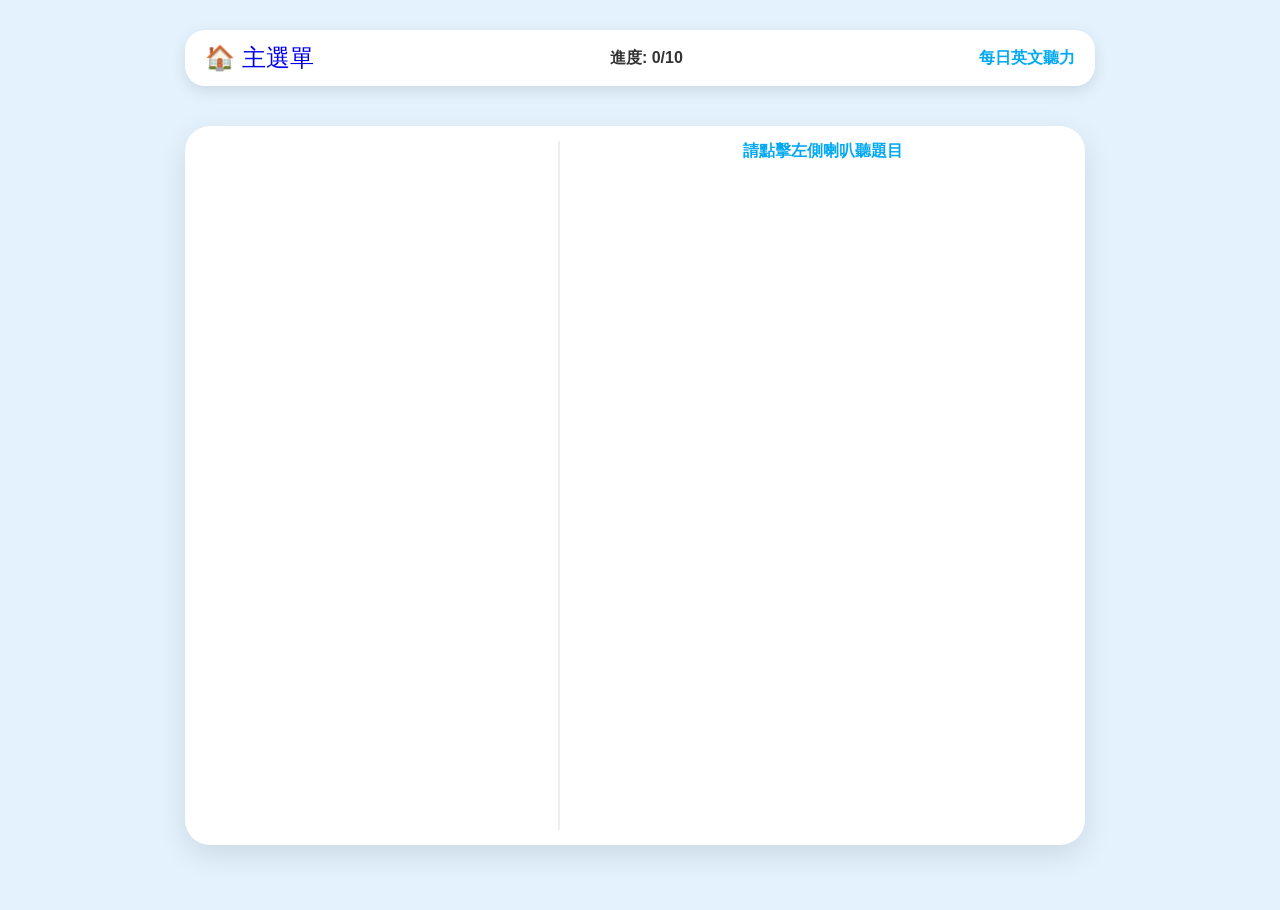
==== commit b7afaf04: "Update english.html (Refactored and Optimized)" ====
--- a/english.html
+++ b/english.html
@@ -4,126 +4,99 @@
 <head>
     <meta charset="UTF-8">
     <meta name="viewport" content="width=device-width, initial-scale=1.0, maximum-scale=1.0, user-scalable=no">
-    <title>英文聽力互動</title>
+    <title>英文聽力 - 每日10題</title>
     <link rel="stylesheet" href="styles.css">
     <script src="core.js"></script>
     <script src="data.js"></script>
     <style>
-        #question-area {
-            background: var(--white);
-            border-radius: 25px;
-            padding: 30px;
-            text-align: center;
-            box-shadow: 0 8px 0 var(--shadow);
-            border: 4px solid var(--bg-blue);
+        body {
+            background-color: var(--bg-blue);
+            padding-top: 10px;
+        }
+
+        .container {
+            max-width: 950px;
+            height: 95vh;
             display: flex;
             flex-direction: column;
+        }
+
+        .eng-item {
+            display: flex;
             align-items: center;
-            gap: 15px;
-        }
-
-        .main-speaker {
-            width: 90px;
-            height: 90px;
+            justify-content: space-between;
+            padding: 12px;
+            background: #fff;
+            border-radius: 15px;
+            border: 3px solid #e1f5fe;
+            cursor: pointer;
+            transition: 0.2s;
+        }
+
+        .eng-item.active {
+            border-color: var(--primary);
+            background: #f1faff;
+        }
+
+        .eng-item.graded.correct {
+            border-color: var(--accent);
+            background: #e8f5e9;
+        }
+
+        .eng-item.graded.wrong {
+            border-color: var(--danger);
+            background: #ffebee;
+        }
+
+        .audio-btn {
+            width: 40px;
+            height: 40px;
             background: var(--primary);
             border-radius: 50%;
             display: flex;
             align-items: center;
             justify-content: center;
-            font-size: 3rem;
             color: white;
+            font-size: 1.2rem;
             cursor: pointer;
-            box-shadow: 0 6px 0 #0288d1;
-            transition: transform 0.1s;
-        }
-
-        .main-speaker:active {
-            transform: scale(0.95);
-            box-shadow: 0 2px 0 #0288d1;
-        }
-
-        .question-text {
-            font-size: 1.4rem;
-            color: #0277bd;
-            font-weight: bold;
-        }
-
-        #options-grid {
-            display: grid;
-            grid-template-columns: 1fr;
-            gap: 15px;
-            width: 100%;
-        }
-
-        #options-grid.grid-mode {
-            grid-template-columns: 1fr 1fr;
-        }
-
-        .option-card {
-            background: var(--white);
-            border-radius: 20px;
-            padding: 15px;
-            display: flex;
-            align-items: center;
-            justify-content: space-between;
-            box-shadow: 0 5px 0 var(--shadow);
-            border: 3px solid #e1f5fe;
-            transition: transform 0.1s;
-            cursor: pointer;
-        }
-
-        .option-card:active {
-            transform: translateY(3px);
-            box-shadow: 0 2px 0 var(--shadow);
-        }
-
-        .option-speaker {
-            width: 45px;
-            height: 45px;
-            background: #e0f7fa;
-            border-radius: 50%;
+        }
+
+        .ans-slot {
+            min-width: 80px;
+            height: 35px;
+            border: 2px dashed #90caf9;
+            border-radius: 10px;
             display: flex;
             align-items: center;
             justify-content: center;
-            font-size: 1.5rem;
-            color: var(--primary);
-            flex-shrink: 0;
-        }
-
-        .option-content {
-            flex-grow: 1;
+            font-weight: bold;
+            background: #fff;
+        }
+
+        .options-panel {
+            display: grid;
+            grid-template-columns: 1fr 1fr;
+            gap: 10px;
+            padding: 15px;
+            background: #f8fdff;
+            border-radius: 20px;
+            border: 3px solid #e1f5fe;
+        }
+
+        .opt-card {
+            background: white;
+            border-radius: 15px;
+            padding: 15px;
             text-align: center;
-            font-size: 1.3rem;
+            border: 3px solid #eee;
+            cursor: pointer;
             font-weight: bold;
-        }
-
-        .correct {
-            background-color: #c8e6c9 !important;
-            border-color: #4caf50 !important;
-        }
-
-        .wrong {
-            background-color: #ffcdd2 !important;
-            border-color: #ef5350 !important;
-        }
-
-        .mode-btn {
-            flex: 1;
-        }
-
-        .mode-btn.active {
-            background: var(--primary);
-            color: white;
-            transform: scale(1.05);
-        }
-
-        .debug-panel {
-            margin-top: 10px;
-            font-size: 0.8rem;
-            background: #fffde7;
-            border-radius: 10px;
-            padding: 10px;
-            border: 1px solid #fff59d;
+            font-size: 1.1rem;
+            transition: 0.1s;
+        }
+
+        .opt-card:active {
+            transform: scale(0.95);
         }
     </style>
 </head>
@@ -132,149 +105,159 @@
 
     <div class="container">
         <div class="top-bar">
-            <a href="index.html" class="nav-link" onclick="LukeCore.Audio.playClick()">🏠</a>
-            <div class="mode-switch" style="display: flex; gap: 10px; flex: 1; margin-left: 15px;">
-                <button class="btn btn-gray mode-btn active" id="btn-qa" onclick="switchMode('QA')">🗣️ 對話</button>
-                <button class="btn btn-gray mode-btn" id="btn-sort" onclick="switchMode('SORT')">🗂️ 分類</button>
+            <a href="index.html" class="nav-link" onclick="playClick()">🏠 主選單</a>
+            <div id="session-progress" style="font-weight: bold;">進度: 0/10</div>
+            <div style="color: var(--primary); font-weight: bold;">每日英文聽力</div>
+        </div>
+
+        <div class="math-layout">
+            <!-- Left: Question List -->
+            <div class="question-list" id="question-list">
+                <div id="eng-grid" style="display:flex; flex-direction:column; gap:10px;"></div>
+                <button id="btn-submit-exam" class="btn btn-accent" style="display:none; margin-top:15px"
+                    onclick="submitSession()">📤 做完囉！交卷評分</button>
+            </div>
+
+            <!-- Right: Interactive area -->
+            <div class="canvas-section">
+                <div class="canvas-info" id="current-focus-text">請點擊左側喇叭聽題目</div>
+                <div id="interaction-box"
+                    style="flex:1; display:flex; flex-direction:column; justify-content:center; gap:20px;">
+                    <div id="big-play-btn"
+                        style="width:120px; height:120px; background:var(--primary); border-radius:50%; margin:0 auto; display:none; align-items:center; justify-content:center; font-size:4rem; color:white; cursor:pointer;"
+                        onclick="playFocused()">🔊</div>
+                    <div id="options-panel" class="options-panel" style="display:none;"></div>
+                </div>
             </div>
         </div>
-
-        <div id="question-area">
-            <div class="main-speaker" onclick="playQuestion()">🔊</div>
-            <div class="question-text" id="q-text">準備中...</div>
-        </div>
-
-        <div id="options-grid"></div>
-
-        <div class="debug-panel">
-            <details>
-                <summary>🔍 系統狀態</summary>
-                <div id="debug-info" style="font-family: monospace; white-space: pre-wrap; margin-top: 5px;"></div>
-            </details>
-        </div>
     </div>
-    <div id="feedback-msg">太棒了!</div>
 
     <script>
-        let currentMode = 'QA';
-        let currentItem = { q: "", a: "", theme: "" };
-
-        function updateDebugInfo(msg) {
-            const el = document.getElementById('debug-info');
-            const timestamp = new Date().toLocaleTimeString();
-            el.textContent += `[${timestamp}] ${msg}\n`;
-            console.log(msg);
-        }
+        const TOTAL = 10;
+        let sessionData = [];
+        let currentIndex = -1;
+        let isGraded = false;
 
         async function init() {
-            updateDebugInfo("🚀 開始初始化...");
-            document.getElementById('q-text').innerText = "正在下載題庫...";
-
-            try {
-                if (typeof GAME_DATA === 'undefined') {
-                    updateDebugInfo("❌ 錯誤：data.js 沒有正確載入");
-                    document.getElementById('q-text').innerText = "❌ data.js 載入失敗";
-                    return;
+            LukeCore.Timer.start();
+            await GAME_DATA.loadFromCloud();
+            setupSession();
+            renderList();
+        }
+
+        function setupSession() {
+            const list = GAME_DATA.ENGLISH.QA_LIST;
+            // Pick 10 random
+            const shuffled = [...list].sort(() => Math.random() - 0.5);
+            sessionData = shuffled.slice(0, TOTAL).map(item => ({
+                q: item.q,
+                a: item.a,
+                options: [item.a, ...item.wrong].sort(() => Math.random() - 0.5),
+                userAns: null,
+                result: null
+            }));
+        }
+
+        function renderList() {
+            const grid = document.getElementById('eng-grid');
+            grid.innerHTML = '';
+            let completedCount = 0;
+
+            sessionData.forEach((item, i) => {
+                if (item.userAns) completedCount++;
+                const el = document.createElement('div');
+                el.className = `eng-item ${currentIndex === i ? 'active' : ''}`;
+                if (item.result) el.classList.add('graded', item.result);
+
+                el.innerHTML = `
+                    <div class="audio-btn" onclick="event.stopPropagation(); playVoice('${item.q}')">🔊</div>
+                    <div class="ans-slot">${item.userAns || ''}</div>
+                `;
+                el.onclick = () => selectItem(i);
+                grid.appendChild(el);
+            });
+
+            document.getElementById('session-progress').innerText = `進度: ${completedCount}/10`;
+            document.getElementById('btn-submit-exam').style.display = (completedCount === TOTAL && !isGraded) ? 'block' : 'none';
+        }
+
+        function selectItem(idx) {
+            currentIndex = idx;
+            document.getElementById('current-focus-text').innerText = `正在聽第 ${idx + 1} 題`;
+            document.getElementById('big-play-btn').style.display = 'flex';
+
+            const panel = document.getElementById('options-panel');
+            panel.innerHTML = '';
+            panel.style.display = 'grid';
+
+            sessionData[idx].options.forEach(opt => {
+                const card = document.createElement('div');
+                card.className = 'opt-card';
+                card.innerText = opt;
+                card.onclick = () => chooseAnswer(opt);
+                panel.appendChild(card);
+            });
+
+            renderList();
+            playFocused();
+        }
+
+        function playFocused() {
+            if (currentIndex !== -1) playVoice(sessionData[currentIndex].q);
+        }
+
+        function playVoice(txt) {
+            LukeCore.Audio.speak(txt);
+        }
+
+        function chooseAnswer(ans) {
+            if (currentIndex === -1) return;
+            sessionData[currentIndex].userAns = ans;
+            playClick();
+
+            // Feedback
+            if (currentIndex < TOTAL - 1) {
+                selectItem(currentIndex + 1);
+            } else {
+                renderList();
+            }
+        }
+
+        function submitSession() {
+            isGraded = true;
+            let correctCount = 0;
+            sessionData.forEach(item => {
+                if (item.userAns === item.a) {
+                    item.result = 'correct';
+                    correctCount++;
+                } else {
+                    item.result = 'wrong';
                 }
-                updateDebugInfo("✅ GAME_DATA 已載入");
-                await GAME_DATA.loadFromCloud();
-                updateDebugInfo(`📊 QA 題數: ${GAME_DATA.ENGLISH.QA_LIST.length}`);
-                updateDebugInfo(`📊 Sort 題數: ${GAME_DATA.ENGLISH.SORT_LIST.length}`);
-                if (GAME_DATA.ENGLISH.QA_LIST.length === 0 && GAME_DATA.ENGLISH.SORT_LIST.length === 0) {
-                    document.getElementById('q-text').innerText = "⚠️ 沒抓到題目";
-                    return;
+            });
+
+            const duration = LukeCore.Timer.stop();
+            LukeCore.Daily.markComplete('english', duration);
+
+            LukeCore.Audio.playSuccess();
+            alert(`聽力練習結束！\n答對題數：${correctCount} / 10\n用時：${Math.floor(duration / 60)}分${duration % 60}秒\n獲得星星：${correctCount * 3}`);
+            LukeCore.Stats.addStars(correctCount * 3);
+
+            renderList();
+
+            // Correction Logic
+            const multiBtn = document.getElementById('btn-submit-exam');
+            multiBtn.style.display = 'block';
+            multiBtn.innerText = "重新練習錯題";
+            multiBtn.className = "btn btn-secondary";
+            multiBtn.onclick = () => {
+                const firstWrong = sessionData.findIndex(s => s.result === 'wrong');
+                if (firstWrong !== -1) {
+                    selectItem(firstWrong);
+                } else {
+                    alert("全部都對囉！太棒了！");
+                    location.href = 'index.html';
                 }
-                switchMode('QA');
-            } catch (error) {
-                updateDebugInfo(`❌ 初始化錯誤: ${error.message}`);
-            }
-        }
-
-        function switchMode(mode) {
-            currentMode = mode;
-            document.getElementById('btn-qa').classList.toggle('active', mode === 'QA');
-            document.getElementById('btn-sort').classList.toggle('active', mode === 'SORT');
-            if (mode === 'QA') {
-                document.getElementById('options-grid').classList.remove('grid-mode');
-            } else {
-                document.getElementById('options-grid').classList.add('grid-mode');
-            }
-            loadLevel();
-        }
-
-        function loadLevel() {
-            const grid = document.getElementById('options-grid');
-            grid.innerHTML = '';
-            if (currentMode === 'QA') {
-                const list = GAME_DATA.ENGLISH.QA_LIST;
-                currentItem = list[Math.floor(Math.random() * list.length)];
-                document.getElementById('q-text').innerText = currentItem.q;
-                let options = [currentItem.a, ...currentItem.wrong].sort(() => Math.random() - 0.5);
-                options.forEach(opt => {
-                    createCard(opt, (card) => {
-                        if (opt === currentItem.a) {
-                            card.classList.add('correct');
-                            showFeedback("Correct! 答對了!");
-                            LukeCore.Audio.speak("Correct! " + opt);
-                            LukeCore.Stats.addStars(1);
-                            setTimeout(loadLevel, 2000);
-                        } else {
-                            card.classList.add('wrong', 'shake');
-                            LukeCore.Audio.speak("Try again");
-                            setTimeout(() => card.classList.remove('wrong', 'shake'), 500);
-                        }
-                    });
-                });
-                setTimeout(() => LukeCore.Audio.speak(currentItem.q), 500);
-            } else {
-                const list = GAME_DATA.ENGLISH.SORT_LIST;
-                currentItem = list[Math.floor(Math.random() * list.length)];
-                const cleanTheme = currentItem.theme.split(':')[1]?.split('(')[0] || currentItem.theme;
-                document.getElementById('q-text').innerText = "找出: " + currentItem.theme;
-                let allWords = [...currentItem.targets, ...currentItem.decoys].sort(() => Math.random() - 0.5);
-                currentItem.remaining = currentItem.targets.length;
-                setTimeout(() => LukeCore.Audio.speak("Find " + cleanTheme), 500);
-                allWords.forEach(word => {
-                    createCard(word, (card) => {
-                        if (card.classList.contains('correct')) return;
-                        if (currentItem.targets.includes(word)) {
-                            card.classList.add('correct');
-                            LukeCore.Audio.speak(word);
-                            currentItem.remaining--;
-                            if (currentItem.remaining === 0) {
-                                showFeedback("Good Job! 全找到了!");
-                                LukeCore.Stats.addStars(2);
-                                setTimeout(loadLevel, 2000);
-                            }
-                        } else {
-                            card.classList.add('wrong', 'shake');
-                            LukeCore.Audio.speak("Oh no");
-                            setTimeout(() => card.classList.remove('wrong', 'shake'), 500);
-                        }
-                    });
-                });
-            }
-        }
-
-        function createCard(text, onClick) {
-            const grid = document.getElementById('options-grid');
-            const card = document.createElement('div');
-            card.className = 'option-card';
-            const speaker = document.createElement('div');
-            speaker.className = 'option-speaker';
-            speaker.innerText = '🔊';
-            speaker.onclick = (e) => { e.stopPropagation(); LukeCore.Audio.speak(text); };
-            const content = document.createElement('div');
-            content.className = 'option-content';
-            content.innerText = text;
-            card.appendChild(speaker); card.appendChild(content);
-            card.onclick = () => onClick(card);
-            grid.appendChild(card);
-        }
-
-        function playQuestion() {
-            if (currentMode === 'QA') LukeCore.Audio.speak(currentItem.q);
-            else LukeCore.Audio.speak("Find " + (currentItem.theme.split(':')[1] || currentItem.theme));
+            };
         }
 
         init();
--- a/styles.css
+++ b/styles.css
@@ -0,0 +1,435 @@
+/* 
+ * Luke's Learning - Global Styles
+ * Unified Design Tokens & UI Components
+ */
+
+:root {
+    /* Color Palette */
+    --bg-blue: #e3f2fd;
+    --bg-orange: #fff3e0;
+    --bg-green: #f1f8e9;
+    --primary: #03a9f4;
+    --secondary: #ff9800;
+    --accent: #4caf50;
+    --danger: #ef5350;
+    --text-main: #333;
+    --text-light: #666;
+    --white: #ffffff;
+    --shadow: rgba(0, 0, 0, 0.1);
+
+    /* Transitions */
+    --transition: 0.3s ease;
+}
+
+/* Base Styles */
+body {
+    font-family: 'Arial Rounded MT Bold', 'Microsoft JhengHei', sans-serif;
+    margin: 0;
+    display: flex;
+    flex-direction: column;
+    align-items: center;
+    min-height: 100vh;
+    touch-action: manipulation;
+    background-color: var(--bg-blue);
+    /* Default */
+    color: var(--text-main);
+}
+
+.container {
+    width: 95%;
+    max-width: 600px;
+    padding: 20px;
+    box-sizing: border-box;
+    display: flex;
+    flex-direction: column;
+    gap: 20px;
+}
+
+/* Top Navigation Bar */
+.top-bar {
+    display: flex;
+    justify-content: space-between;
+    align-items: center;
+    width: 100%;
+    background: var(--white);
+    padding: 12px 20px;
+    border-radius: 20px;
+    box-shadow: 0 5px 15px var(--shadow);
+    box-sizing: border-box;
+    margin-bottom: 10px;
+    z-index: 100;
+}
+
+.nav-link {
+    text-decoration: none;
+    font-size: 1.5rem;
+    cursor: pointer;
+    transition: transform 0.2s;
+}
+
+.nav-link:active {
+    transform: scale(0.9);
+}
+
+.page-title {
+    font-size: 1.2rem;
+    font-weight: bold;
+    color: var(--primary);
+    margin: 0;
+}
+
+/* 3D Button Components */
+.btn {
+    padding: 12px 20px;
+    border: none;
+    border-radius: 15px;
+    font-size: 1.1rem;
+    font-weight: bold;
+    cursor: pointer;
+    text-align: center;
+    transition: transform 0.1s;
+    box-shadow: 0 4px 0 var(--shadow);
+    display: inline-flex;
+    align-items: center;
+    justify-content: center;
+    gap: 8px;
+}
+
+.btn:active {
+    transform: translateY(3px);
+    box-shadow: 0 1px 0 var(--shadow);
+}
+
+.btn-primary {
+    background: var(--primary);
+    color: white;
+}
+
+.btn-secondary {
+    background: var(--secondary);
+    color: white;
+}
+
+.btn-accent {
+    background: var(--accent);
+    color: white;
+}
+
+.btn-danger {
+    background: var(--danger);
+    color: white;
+}
+
+.btn-gray {
+    background: #90a4ae;
+    color: white;
+}
+
+/* Cards */
+.card {
+    background: var(--white);
+    border-radius: 20px;
+    padding: 15px;
+    box-shadow: 0 5px 0 var(--shadow);
+    border: 3px solid transparent;
+    transition: transform 0.1s;
+}
+
+/* Animations */
+@keyframes shake {
+    0% {
+        transform: translateX(0);
+    }
+
+    25% {
+        transform: translateX(-5px);
+    }
+
+    50% {
+        transform: translateX(5px);
+    }
+
+    75% {
+        transform: translateX(-5px);
+    }
+
+    100% {
+        transform: translateX(0);
+    }
+}
+
+.shake {
+    animation: shake 0.4s;
+}
+
+/* Math Split View Layout */
+.math-layout {
+    display: flex;
+    gap: 15px;
+    width: 100%;
+    height: calc(100vh - 120px);
+    max-width: 900px;
+    background: white;
+    border-radius: 25px;
+    padding: 15px;
+    box-shadow: 0 10px 30px var(--shadow);
+    box-sizing: border-box;
+    overflow: hidden;
+    margin-top: 10px;
+}
+
+.question-list {
+    flex: 0 0 40%;
+    overflow-y: auto;
+    display: flex;
+    flex-direction: column;
+    gap: 10px;
+    padding-right: 10px;
+    border-right: 2px solid #eee;
+}
+
+.canvas-section {
+    flex: 1;
+    display: flex;
+    flex-direction: column;
+    gap: 10px;
+}
+
+.math-item {
+    display: flex;
+    align-items: center;
+    justify-content: space-between;
+    padding: 10px 15px;
+    background: #fdfdfd;
+    border-radius: 15px;
+    border: 3px solid #f0f0f0;
+    cursor: pointer;
+    font-size: 1.2rem;
+    transition: 0.2s;
+}
+
+.math-item.active {
+    border-color: var(--primary);
+    background: #e1f5fe;
+}
+
+.math-item.graded.correct {
+    border-color: var(--accent);
+    background: #e8f5e9;
+}
+
+.math-item.graded.wrong {
+    border-color: var(--danger);
+    background: #ffebee;
+}
+
+.slot-box {
+    width: 60px;
+    height: 60px;
+    background: #fff;
+    border: 3px dashed #ccc;
+    border-radius: 8px;
+    display: flex;
+    align-items: center;
+    justify-content: center;
+    overflow: hidden;
+}
+
+.slot-thumbnail {
+    width: 100%;
+    height: 100%;
+    object-fit: contain;
+}
+
+.math-pagination {
+    display: flex;
+    gap: 5px;
+    margin-bottom: 5px;
+    flex-wrap: wrap;
+}
+
+.page-btn {
+    padding: 5px 12px;
+    border: 2px solid #ddd;
+    border-radius: 10px;
+    background: white;
+    cursor: pointer;
+    font-weight: bold;
+    font-size: 0.9rem;
+}
+
+.page-btn.active {
+    background: var(--primary);
+    color: white;
+    border-color: var(--primary);
+}
+
+.canvas-info {
+    font-size: 1rem;
+    color: var(--primary);
+    font-weight: bold;
+    text-align: center;
+    min-height: 1.2em;
+}
+
+#btn-submit-exam {
+    margin-top: auto;
+    padding: 15px;
+    font-size: 1.2rem;
+}
+
+/* Pet & Status Display */
+.status-header {
+    display: flex;
+    justify-content: center;
+    align-items: center;
+    gap: 20px;
+    margin-bottom: 20px;
+}
+
+.pet-container {
+    width: 140px;
+    height: 140px;
+    background: white;
+    border-radius: 50%;
+    display: flex;
+    align-items: center;
+    justify-content: center;
+    font-size: 5rem;
+    box-shadow: 0 10px 20px var(--shadow);
+    border: 4px solid var(--white);
+    position: relative;
+    animation: float 3s ease-in-out infinite;
+}
+
+/* Layered Accessories */
+.pet-accessory {
+    position: absolute;
+    top: 0;
+    left: 0;
+    width: 100%;
+    height: 100%;
+    display: flex;
+    align-items: center;
+    justify-content: center;
+    pointer-events: none;
+}
+
+/* Accessory Positions (Emoji specific tuning) */
+.acc-hat {
+    transform: translateY(-40px);
+    font-size: 2.5rem;
+}
+
+.acc-glasses {
+    transform: translateY(-5px);
+    font-size: 2rem;
+}
+
+.acc-bowtie {
+    transform: translateY(35px);
+    font-size: 1.8rem;
+}
+
+.acc-pencil {
+    transform: translate(45px, 20px);
+    font-size: 2rem;
+}
+
+.acc-eraser {
+    transform: translate(-45px, 20px);
+    font-size: 1.5rem;
+}
+
+/* Shop UI */
+.shop-modal {
+    position: fixed;
+    top: 50%;
+    left: 50%;
+    transform: translate(-50%, -50%);
+    width: 90%;
+    max-width: 400px;
+    background: white;
+    border-radius: 30px;
+    padding: 25px;
+    box-shadow: 0 0 50px rgba(0, 0, 0, 0.3);
+    z-index: 2000;
+    display: none;
+}
+
+.shop-overlay {
+    position: fixed;
+    top: 0;
+    left: 0;
+    width: 100%;
+    height: 100%;
+    background: rgba(0, 0, 0, 0.5);
+    z-index: 1999;
+    display: none;
+}
+
+.shop-grid {
+    display: grid;
+    grid-template-columns: 1fr 1fr;
+    gap: 15px;
+    margin-top: 20px;
+    max-height: 300px;
+    overflow-y: auto;
+    padding: 5px;
+}
+
+.item-card {
+    background: #f9f9f9;
+    border-radius: 20px;
+    padding: 15px;
+    text-align: center;
+    border: 3px solid #eee;
+    cursor: pointer;
+    transition: 0.2s;
+}
+
+.item-card.owned {
+    border-color: var(--accent);
+    background: #e8f5e9;
+}
+
+.item-card.equipped {
+    border-color: var(--primary);
+    box-shadow: 0 0 10px var(--primary);
+}
+
+.item-card:active {
+    transform: scale(0.95);
+}
+
+.item-icon {
+    font-size: 2rem;
+    margin-bottom: 5px;
+}
+
+.item-price {
+    font-size: 0.9rem;
+    font-weight: bold;
+    color: var(--secondary);
+}
+
+.item-name {
+    font-size: 0.9rem;
+    margin-bottom: 5px;
+}
+
+/* Feedback Overlay */
+#feedback-msg {
+    position: fixed;
+    bottom: 30px;
+    left: 50%;
+    transform: translateX(-50%);
+    background: rgba(0, 0, 0, 0.85);
+    color: white;
+    padding: 15px 30px;
+    border-radius: 50px;
+    font-size: 1.3rem;
+    display: none;
+    z-index: 1000;
+    pointer-events: none;
+}
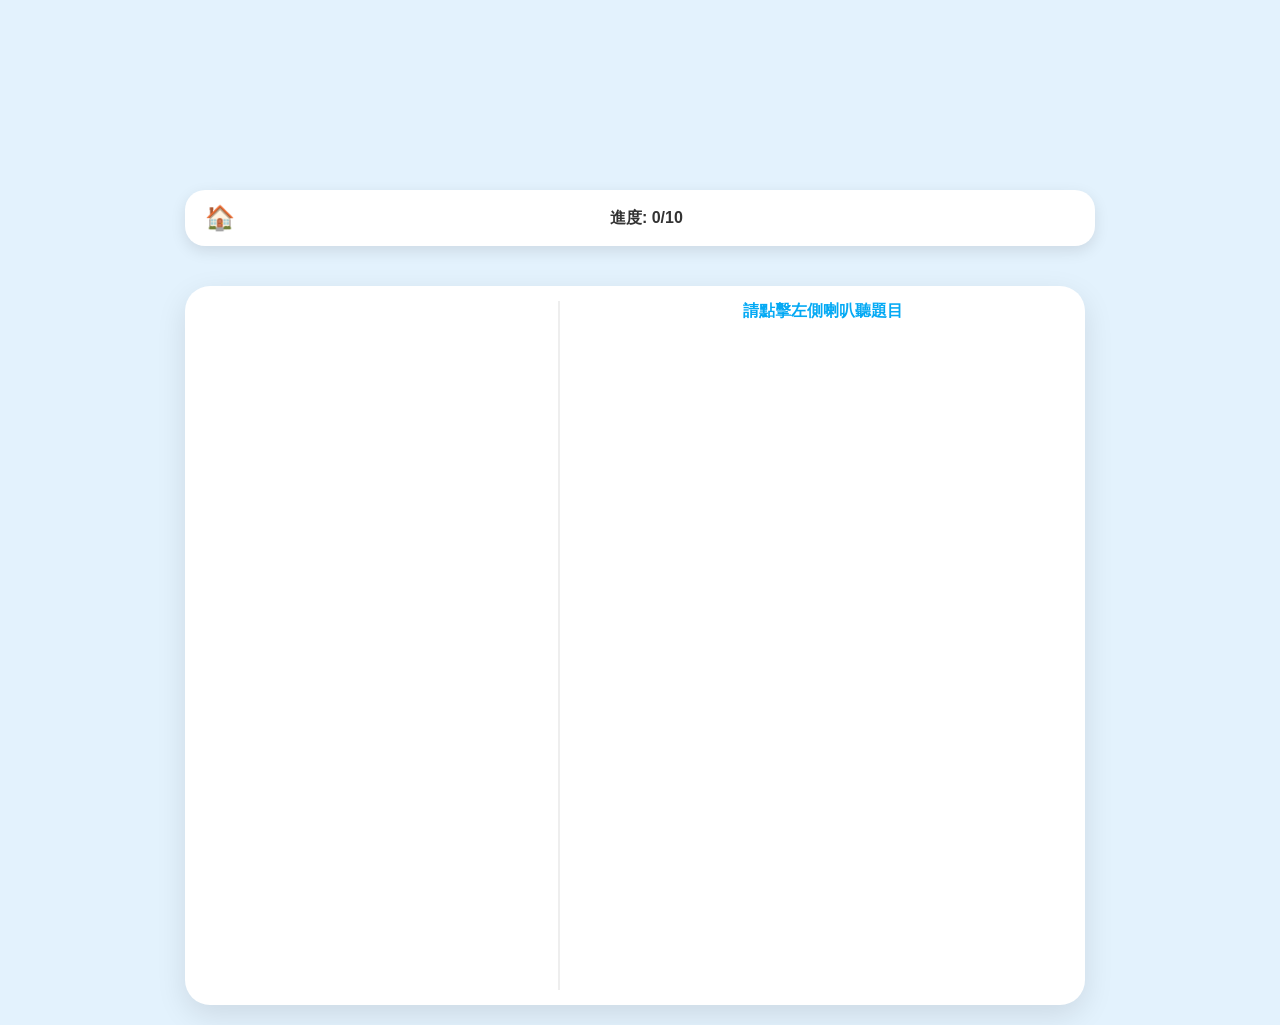
==== commit 4ce0ec14: "Update english.html (Refactored and Optimized)" ====
--- a/english.html
+++ b/english.html
@@ -103,11 +103,15 @@
 
 <body>
 
+    <!-- Decorative Bubbles -->
+    <div class="bubble" style="width: 100px; height: 100px; top: 10%; left: -5%; animation-delay: 0s;"></div>
+    <div class="bubble" style="width: 60px; height: 60px; top: 60%; left: 80%; animation-delay: 1s;"></div>
+
     <div class="container">
         <div class="top-bar">
-            <a href="index.html" class="nav-link" onclick="playClick()">🏠 主選單</a>
-            <div id="session-progress" style="font-weight: bold;">進度: 0/10</div>
-            <div style="color: var(--primary); font-weight: bold;">每日英文聽力</div>
+            <a href="index.html" class="nav-link" style="color:white" onclick="playClick()">🏠 主選單</a>
+            <div id="session-progress" style="font-weight: 900;">進度: 0/10</div>
+            <div style="color: white; font-weight: 900;">每日英文聽力</div>
         </div>
 
         <div class="math-layout">
@@ -239,8 +243,8 @@
             LukeCore.Daily.markComplete('english', duration);
 
             LukeCore.Audio.playSuccess();
-            alert(`聽力練習結束！\n答對題數：${correctCount} / 10\n用時：${Math.floor(duration / 60)}分${duration % 60}秒\n獲得星星：${correctCount * 3}`);
-            LukeCore.Stats.addStars(correctCount * 3);
+            alert(`聽力練習結束！\n答對題數：${correctCount} / 10\n用時：${Math.floor(duration / 60)}分${duration % 60}秒`);
+            // LukeCore.Stats.addStars(correctCount * 3); // REPLACED BY DAILY CHEST
 
             renderList();
 
